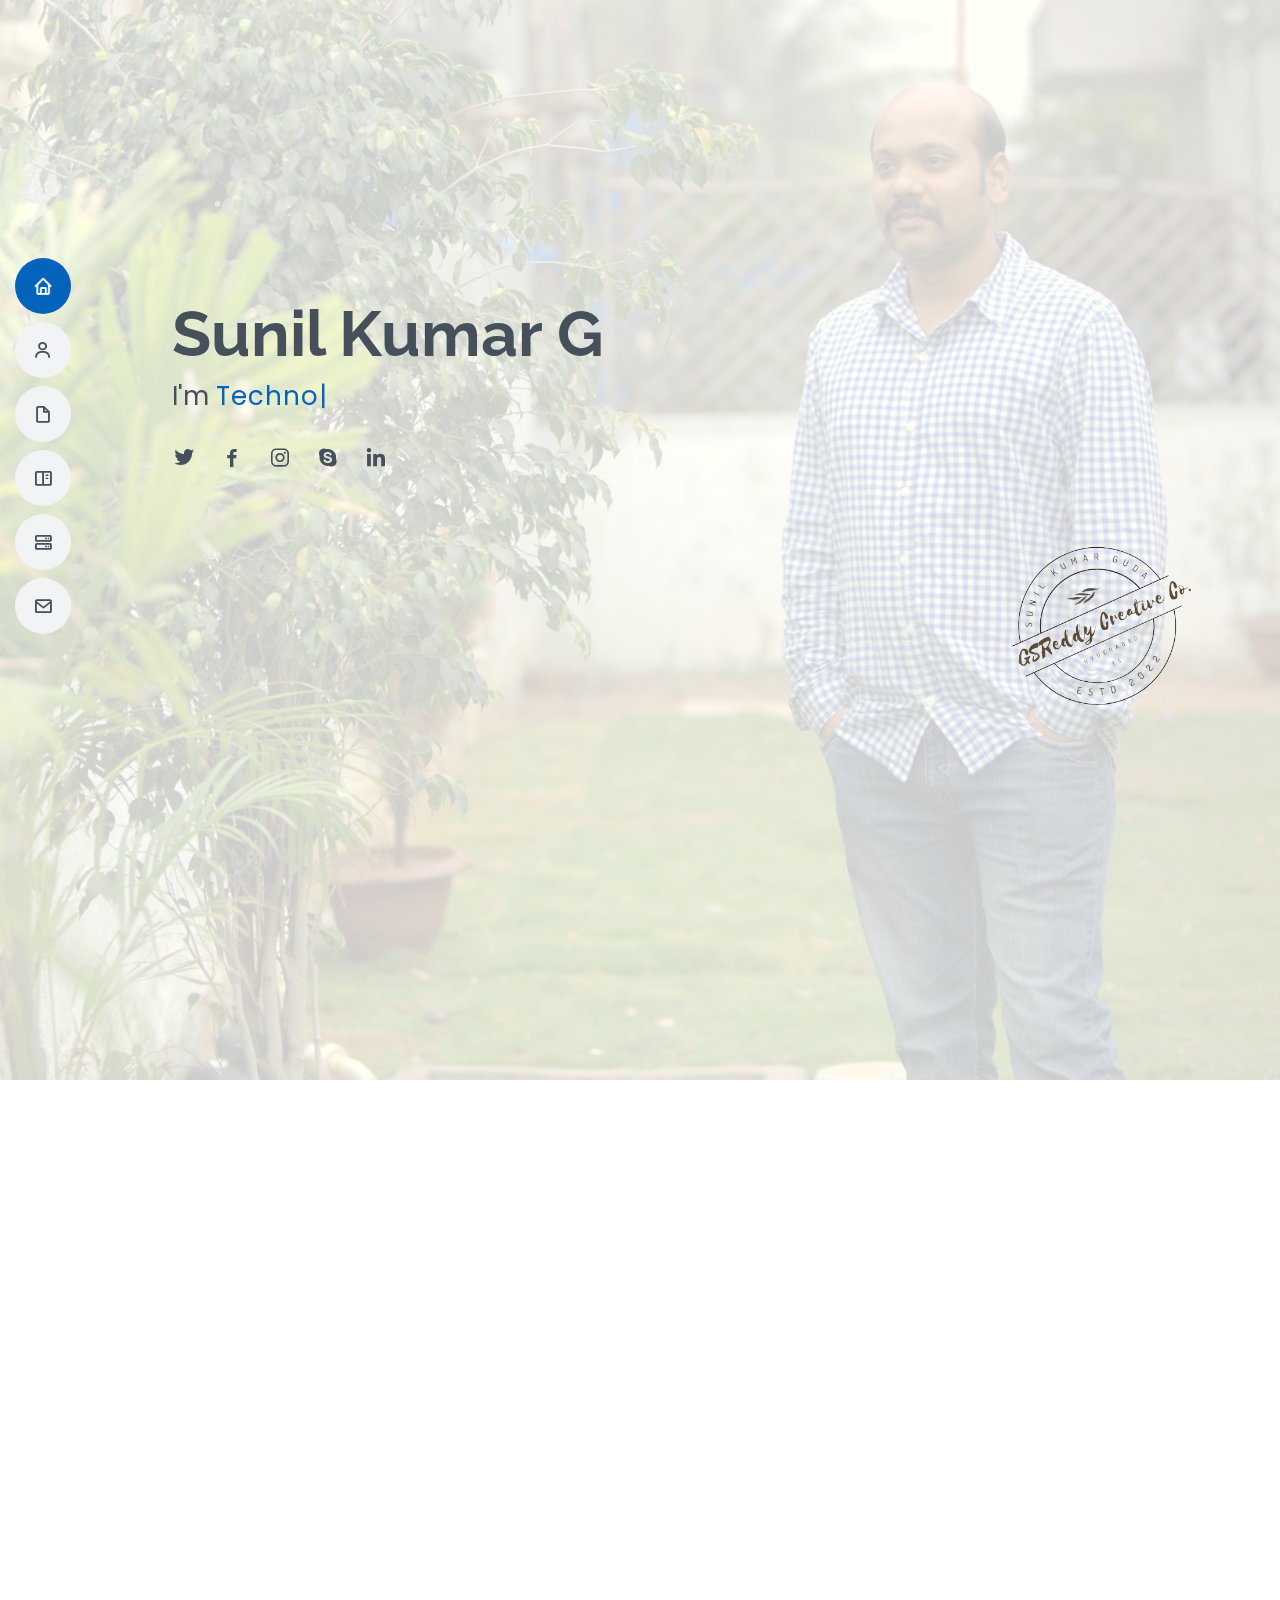
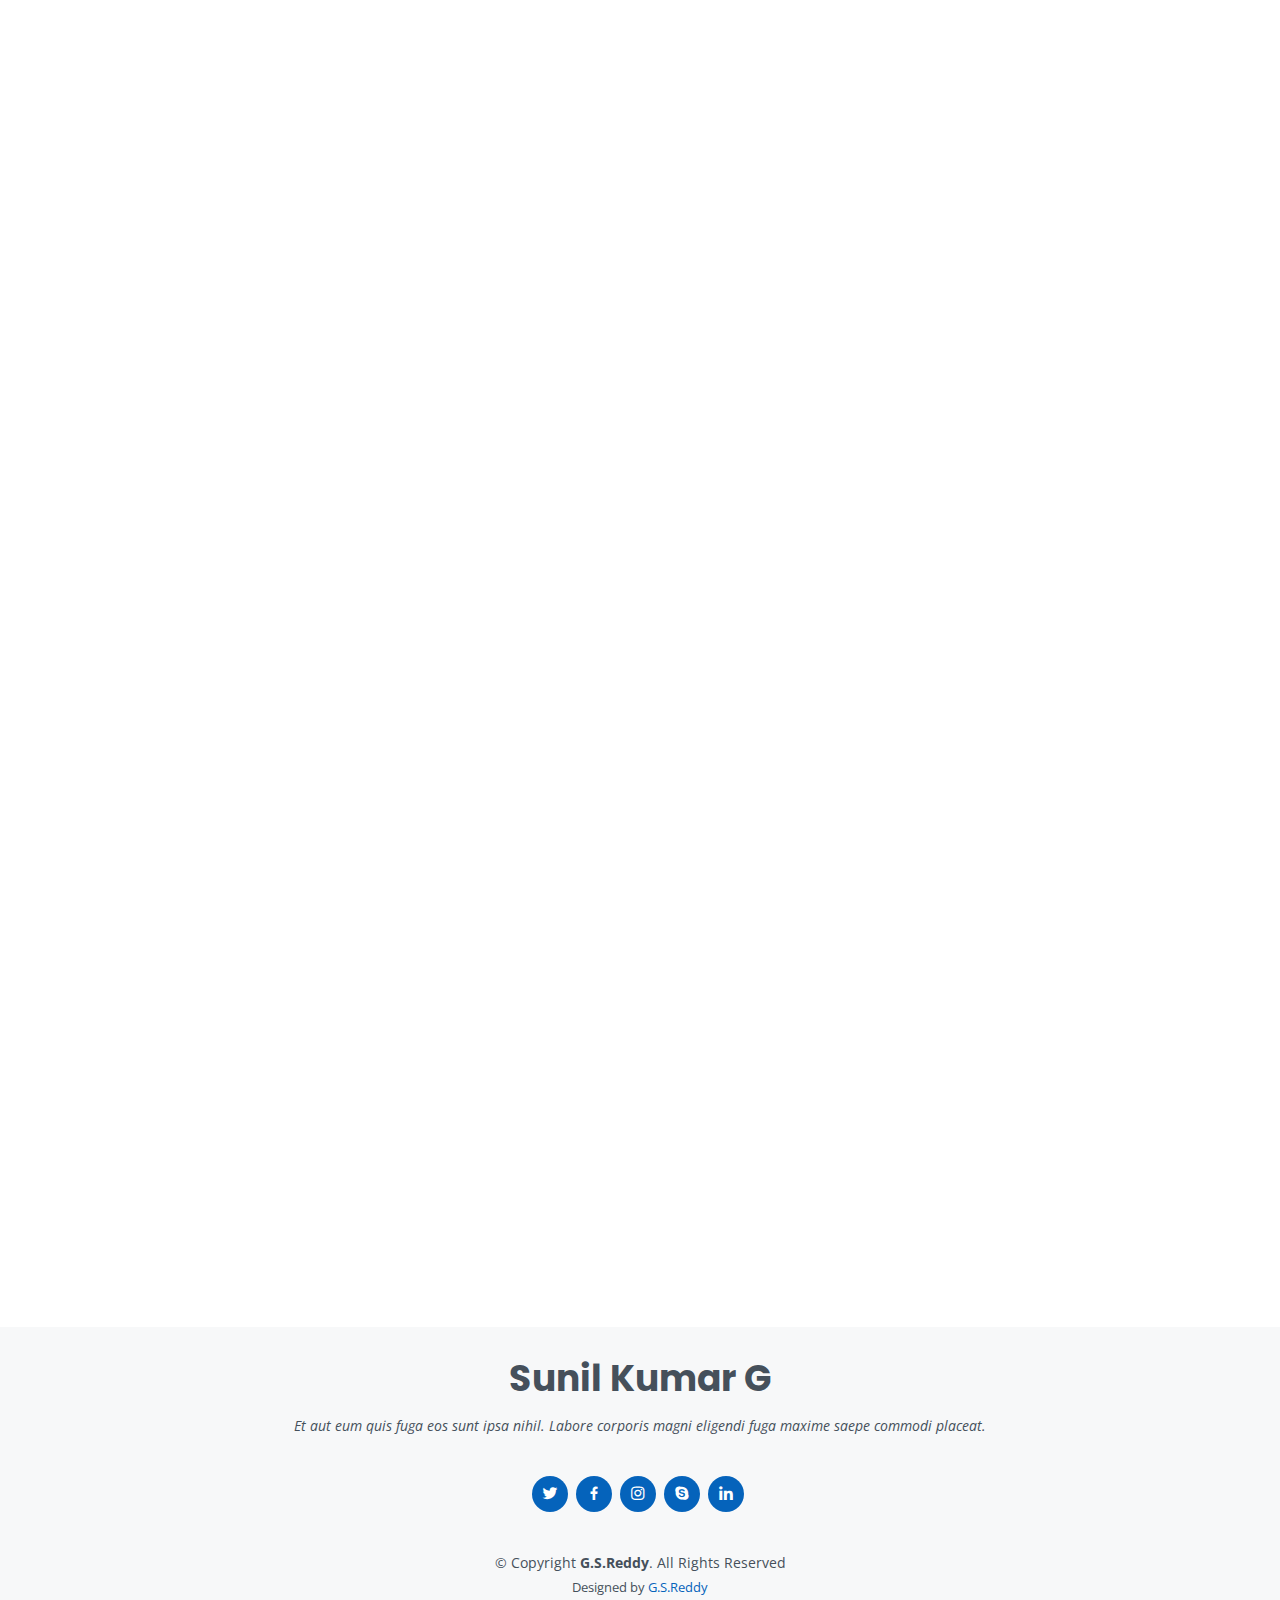
==== profile/index.html @ 6a5dab9e "Modified" ====
<!DOCTYPE html>
<html lang="en">

<head>
  <meta charset="utf-8">
  <meta content="width=device-width, initial-scale=1.0" name="viewport">

  <title>Sunil Kumar G - Index</title>
  <meta content="" name="description">
  <meta content="" name="keywords">

  <!-- Favicons -->
  <link href="assets/img/favicon.png" rel="icon">
  <link href="assets/img/apple-touch-icon.png" rel="apple-touch-icon">

  <!-- Google Fonts -->
  <link href="https://fonts.googleapis.com/css?family=Open+Sans:300,300i,400,400i,600,600i,700,700i|Raleway:300,300i,400,400i,500,500i,600,600i,700,700i|Poppins:300,300i,400,400i,500,500i,600,600i,700,700i" rel="stylesheet">

  <!-- Vendor CSS Files -->
  <link href="assets/vendor/aos/aos.css" rel="stylesheet">
  <link href="assets/vendor/bootstrap/css/bootstrap.min.css" rel="stylesheet">
  <link href="assets/vendor/bootstrap-icons/bootstrap-icons.css" rel="stylesheet">
  <link href="assets/vendor/boxicons/css/boxicons.min.css" rel="stylesheet">
  <link href="assets/vendor/glightbox/css/glightbox.min.css" rel="stylesheet">
  <link href="assets/vendor/swiper/swiper-bundle.min.css" rel="stylesheet">

  <!-- Template Main CSS File -->
  <link href="assets/css/style.css" rel="stylesheet">

</head>

<body>

  <!-- ======= Mobile nav toggle button ======= -->
  <!-- <button type="button" class="mobile-nav-toggle d-xl-none"><i class="bi bi-list mobile-nav-toggle"></i></button> -->
  <i class="bi bi-list mobile-nav-toggle d-lg-none"></i>
  <!-- ======= Header ======= -->
  <header id="header" class="d-flex flex-column justify-content-center">
    <nav id="navbar" class="navbar nav-menu">
      <ul>
        <li><a href="#hero" class="nav-link scrollto active"><i class="bx bx-home"></i> <span>Home</span></a></li>
        <li><a href="#about" class="nav-link scrollto"><i class="bx bx-user"></i> <span>About</span></a></li>
        <li><a href="#resume" class="nav-link scrollto"><i class="bx bx-file-blank"></i> <span>Resume</span></a></li>
        <li><a href="#portfolio" class="nav-link scrollto"><i class="bx bx-book-content"></i> <span>Portfolio</span></a></li>
        <li><a href="#services" class="nav-link scrollto"><i class="bx bx-server"></i> <span>Services</span></a></li>
        <li><a href="#contact" class="nav-link scrollto"><i class="bx bx-envelope"></i> <span>Contact</span></a></li>
      </ul>
    </nav><!-- .nav-menu -->
  </header><!-- End Header -->

  <!-- ======= Hero Section ======= -->
  <section id="hero" class="d-flex flex-column justify-content-center">
      <!--div class="row"-->    
    <div class="container" data-aos="zoom-in" data-aos-delay="80">
      <h1>Sunil Kumar G</h1>
      <p>I'm <span class="typed" data-typed-items="Technology Lead, Designer, Developer, Freelancer "></span></p>
      <div class="social-links">
        <a href="#" class="twitter"><i class="bx bxl-twitter"></i></a>
        <a href="#" class="facebook"><i class="bx bxl-facebook"></i></a>
        <a href="#" class="instagram"><i class="bx bxl-instagram"></i></a>
        <a href="#" class="google-plus"><i class="bx bxl-skype"></i></a>
        <a href="#" class="linkedin"><i class="bx bxl-linkedin"></i></a>        
      </div>
        <p style="margin: 0; text-align: justify;"><img src="assets/img/stampbg.png" style="height:300px; padding-left: 780px;padding-top:10px " class="img-fluid"></p>
    </div>
    
  </section><!-- End Hero -->

  <main id="main">

    <!-- ======= About Section ======= -->
    <section id="about" class="about" >
      <div class="container" data-aos="fade-up">

        <div class="section-title">
          <h2>About</h2>
          <p style="margin: 0; text-align: justify;">Hello, I'm Sunil Kumar Guda, A technology enthusiast with over a decade and a half of experience in various roles in the field of Information Technology which includes software development, product implementation, data engineering, project management, client and team management, team building, and all of this while maintaining "Human Ethics". Passionate about implementing new technologies and often trying to visualize a gap in possibilities, a gap between what exists and what might have existed. And provide innovation and creative solutions to close that gap and resolving day-to-day societal, business, or technological problems by using technology wherever possible.</p>
        </div>

        <div class="row">
          <div class="col-lg-4">
            <img src="assets/img/profile-img.png" class="img-fluid" alt="">
          </div>
          <div class="col-lg-8 pt-4 pt-lg-0 content">
            <h3>Technology Manager, Technical Lead, Database Lead, ETL Lead, BI Manager, UI/UX Designer &amp; Web Developer.</h3>
            <p class="fst-italic">
              Let's combine your problems with technical solutions and do them in a way that makes sense.
            </p>
            <div class="row">
              <div class="col-lg-6">
                <ul>
                  <!--li><i class="bi bi-chevron-right"></i> <strong>:</strong> <span></span></li-->
                  <li><i class="bi bi-chevron-right"></i> <strong>Website:</strong> <span>www.gsxxxxx.com</span></li>
                  <li><i class="bi bi-chevron-right"></i> <strong>Phone:</strong> <span>+91-9XX XXX XXX2</span></li>
                  <li><i class="bi bi-chevron-right"></i> <strong>City:</strong> <span>Hyderabad, Telangana, India</span></li>
                </ul>
              </div>
              <div class="col-lg-6">
                <ul>
                  <!--li><i class="bi bi-chevron-right"></i> <strong>:</strong> <span></span></li-->
                  <li><i class="bi bi-chevron-right"></i> <strong>Degree:</strong> <span>Graduate</span></li>
                  <li><i class="bi bi-chevron-right"></i> <strong>E-Mail:</strong><span>sunilXXXXX@gmail.com</span></li>
                  <li><i class="bi bi-chevron-right"></i> <strong>Freelance:</strong><span>Available</span></li>
                </ul>
              </div>
            </div>
            <p>&nbsp;</p>
          </div>
        </div>

      </div>
    </section><!-- End About Section -->

    <!-- ======= Facts Section ======= -->
    <section id="facts" class="facts">
      <div class="container" data-aos="fade-up">

        <div class="section-title">
          <h2>Facts</h2>
          <p>Magnam dolores commodi suscipit. Necessitatibus eius consequatur ex aliquid fuga eum quidem. Sit sint consectetur velit. Quisquam quos quisquam cupiditate. Et nemo qui impedit suscipit alias ea. Quia fugiat sit in iste officiis commodi quidem hic quas.</p>
        </div>

        <div class="row">

          <div class="col-lg-3 col-md-6">
            <div class="count-box">
              <i class="bi bi-emoji-smile"></i>
              <span data-purecounter-start="0" data-purecounter-end="10" data-purecounter-duration="1" class="purecounter"></span>
              <p>Happy Clients</p>
            </div>
          </div>

          <div class="col-lg-3 col-md-6 mt-5 mt-md-0">
            <div class="count-box">
              <i class="bi bi-journal-richtext"></i>
              <span data-purecounter-start="0" data-purecounter-end="8" data-purecounter-duration="1" class="purecounter"></span>
              <p>Projects</p>
            </div>
          </div>

          <div class="col-lg-3 col-md-6 mt-5 mt-lg-0">
            <div class="count-box">
              <i class="bi bi-headset"></i>
              <span data-purecounter-start="0" data-purecounter-end="35000" data-purecounter-duration="1" class="purecounter"></span>
              <p>Hours Of Support</p>
            </div>
          </div>

          <div class="col-lg-3 col-md-6 mt-5 mt-lg-0">
            <div class="count-box">
              <i class="bi bi-award"></i>
              <span data-purecounter-start="0" data-purecounter-end="5" data-purecounter-duration="1" class="purecounter"></span>
              <p>Awards</p>
            </div>
          </div>

        </div>

      </div>
    </section><!-- End Facts Section -->

    <!-- ======= Skills Section ======= -->
    <section id="skills" class="skills section-bg">
      <div class="container" data-aos="fade-up">

        <div class="section-title">
          <h2>Skills</h2>
          <p>Magnam dolores commodi suscipit. Necessitatibus eius consequatur ex aliquid fuga eum quidem. Sit sint consectetur velit. Quisquam quos quisquam cupiditate. Et nemo qui impedit suscipit alias ea. Quia fugiat sit in iste officiis commodi quidem hic quas.</p>
        </div>

        <div class="row skills-content">

          <div class="col-lg-6">

            <div class="progress">
              <span class="skill">SQL <i class="val">90%</i></span>
              <div class="progress-bar-wrap">
                <div class="progress-bar" role="progressbar" aria-valuenow="90" aria-valuemin="0" aria-valuemax="100"></div>
              </div>
            </div>

            <div class="progress">
              <span class="skill">PL/SQL <i class="val">90%</i></span>
              <div class="progress-bar-wrap">
                <div class="progress-bar" role="progressbar" aria-valuenow="90" aria-valuemin="0" aria-valuemax="100"></div>
              </div>
            </div>

            <div class="progress">
              <span class="skill">Django <i class="val">60%</i></span>
              <div class="progress-bar-wrap">
                <div class="progress-bar" role="progressbar" aria-valuenow="60" aria-valuemin="0" aria-valuemax="100"></div>
              </div>
            </div>

            <div class="progress">
              <span class="skill">BootStrap <i class="val">75%</i></span>
              <div class="progress-bar-wrap">
                <div class="progress-bar" role="progressbar" aria-valuenow="75" aria-valuemin="0" aria-valuemax="100"></div>
              </div>
            </div>

          </div>

          <div class="col-lg-6">

            <div class="progress">
              <span class="skill">Python<i class="val">80%</i></span>
              <div class="progress-bar-wrap">
                <div class="progress-bar" role="progressbar" aria-valuenow="60" aria-valuemin="0" aria-valuemax="100"></div>
              </div>
            </div>

            <div class="progress">
              <span class="skill">Talend, DataStage, Informatica <i class="val">70%</i></span>
              <div class="progress-bar-wrap">
                <div class="progress-bar" role="progressbar" aria-valuenow="70" aria-valuemin="0" aria-valuemax="100"></div>
              </div>
            </div>

            <div class="progress">
              <span class="skill">OBIEE, Tableau, PowerBI <i class="val">60%</i></span>
              <div class="progress-bar-wrap">
                <div class="progress-bar" role="progressbar" aria-valuenow="60" aria-valuemin="0" aria-valuemax="100"></div>
              </div>
            </div>

          </div>

        </div>

      </div>
    </section><!-- End Skills Section -->

    <!-- ======= Resume Section ======= -->
    <section id="resume" class="resume">
      <div class="container" data-aos="fade-up">

        <div class="section-title">
          <h2>Resume</h2>
          <p>Magnam dolores commodi suscipit. Necessitatibus eius consequatur ex aliquid fuga eum quidem. Sit sint consectetur velit. Quisquam quos quisquam cupiditate. Et nemo qui impedit suscipit alias ea. Quia fugiat sit in iste officiis commodi quidem hic quas.</p>
        </div>

        <div class="row">
          <div class="col-lg-6">
            <h3 class="resume-title">Sumary</h3>
            <div class="resume-item pb-0">
              <h4>Sunil Kumar G</h4>
              <p><em>Innovative and result-driven individual with 16+ years of experience in designing, developing, implemention of client-centered technology solutions from initial concept to final, polished deliverable.</em></p>
              <ul>
                <li>Hyderaba,Telangana, India</li>
                <li>+91 9XX 8XX-XXX2</li>
                <li>sunilxxxxx@gmail.com</li>
              </ul>
            </div>

            <h3 class="resume-title">Education</h3>
            <div class="resume-item">
              <h4>Graduate</h4>
              <!--h5>2015 - 2016</h5>
              <p><em>Osmania University, Hyderabad</em></p>
              <p>Qui deserunt veniam. Et sed aliquam labore tempore sed quisquam iusto autem sit. Ea vero voluptatum qui ut dignissimos deleniti nerada porti sand markend</p-->
            </div>
            <div class="resume-item">
              <h4>Post Graduate - Computers</h4>
              <!--h5>2001 - 2004</h5>
              <p><em>Rochester Institute of Technology, Rochester, NY</em></p>
              <p>Quia nobis sequi est occaecati aut. Repudiandae et iusto quae reiciendis et quis Eius vel ratione eius unde vitae rerum voluptates asperiores voluptatem Earum molestiae consequatur neque etlon sader mart dila</p-->
            </div>
            <div class="resume-item">
              <h4>Diploma - Computers</h4>
              <!--h5>2001 - 2004</h5>
              <p><em>Rochester Institute of Technology, Rochester, NY</em></p>
              <p>Quia nobis sequi est occaecati aut. Repudiandae et iusto quae reiciendis et quis Eius vel ratione eius unde vitae rerum voluptates asperiores voluptatem Earum molestiae consequatur neque etlon sader mart dila</p-->
            </div>

          </div>
          <div class="col-lg-6">
            <h3 class="resume-title">Professional Experience</h3>
            <div class="resume-item">
              <h4>Director - Information Technology</h4>
              <h5>2022 - Present</h5>
              <p><em>Confidential, Hyderabad, Telangana, India</em></p>
              <ul>
                <li>Lead in the design, development, and implementation of the graphic, layout, and production communication materials</li>
                <li>Delegate tasks to the 7 members of the design team and provide counsel on all aspects of the project. </li>
                <li>Supervise the assessment of all graphic materials in order to ensure quality and accuracy of the design</li>
                <li>Oversee the efficient use of production project budgets ranging from $2,000 - $25,000</li>
              </ul>
            </div>
            <div class="resume-item">
              <h4>Technology Lead - Data Engineering</h4>
              <h5>2020 - Present</h5>
              <p><em>Experion, New York, NY </em></p>
              <ul>
                <li>Lead in the design, development, and implementation of the graphic, layout, and production communication materials</li>
                <li>Delegate tasks to the 7 members of the design team and provide counsel on all aspects of the project. </li>
                <li>Supervise the assessment of all graphic materials in order to ensure quality and accuracy of the design</li>
                <li>Oversee the efficient use of production project budgets ranging from $2,000 - $25,000</li>
              </ul>
            </div>
            <div class="resume-item">
              <h4>Graphic design specialist</h4>
              <h5>2017 - 2018</h5>
              <p><em>Stepping Stone Advertising, New York, NY</em></p>
              <ul>
                <li>Developed numerous marketing programs (logos, brochures,infographics, presentations, and advertisements).</li>
                <li>Managed up to 5 projects or tasks at a given time while under pressure</li>
                <li>Recommended and consulted with clients on the most appropriate graphic design</li>
                <li>Created 4+ design presentations and proposals a month for clients and account managers</li>
              </ul>
            </div>
          </div>
        </div>

      </div>
    </section><!-- End Resume Section -->

    <!-- ======= Portfolio Section ======= -->
    <section id="portfolio" class="portfolio section-bg">
      <div class="container" data-aos="fade-up">

        <div class="section-title">
          <h2>Portfolio</h2>
          <p>Magnam dolores commodi suscipit. Necessitatibus eius consequatur ex aliquid fuga eum quidem. Sit sint consectetur velit. Quisquam quos quisquam cupiditate. Et nemo qui impedit suscipit alias ea. Quia fugiat sit in iste officiis commodi quidem hic quas.</p>
        </div>

        <div class="row">
          <div class="col-lg-12 d-flex justify-content-center" data-aos="fade-up" data-aos-delay="100">
            <ul id="portfolio-flters">
              <li data-filter="*" class="filter-active">All</li>
              <li data-filter=".filter-app">App</li>
              <li data-filter=".filter-card">Card</li>
              <li data-filter=".filter-web">Web</li>
            </ul>
          </div>
        </div>

        <div class="row portfolio-container" data-aos="fade-up" data-aos-delay="200">

          <div class="col-lg-4 col-md-6 portfolio-item filter-app">
            <div class="portfolio-wrap">
              <img src="assets/img/portfolio/portfolio-1.jpg" class="img-fluid" alt="">
              <div class="portfolio-info">
                <h4>App 1</h4>
                <p>App</p>
                <div class="portfolio-links">
                  <a href="assets/img/portfolio/portfolio-1.jpg" data-gallery="portfolioGallery" class="portfolio-lightbox" title="App 1"><i class="bx bx-plus"></i></a>
                  <a href="portfolio-details.html" class="portfolio-details-lightbox" data-glightbox="type: external" title="Portfolio Details"><i class="bx bx-link"></i></a>
                </div>
              </div>
            </div>
          </div>

          <div class="col-lg-4 col-md-6 portfolio-item filter-web">
            <div class="portfolio-wrap">
              <img src="assets/img/portfolio/portfolio-2.jpg" class="img-fluid" alt="">
              <div class="portfolio-info">
                <h4>Web 3</h4>
                <p>Web</p>
                <div class="portfolio-links">
                  <a href="assets/img/portfolio/portfolio-2.jpg" data-gallery="portfolioGallery" class="portfolio-lightbox" title="Web 3"><i class="bx bx-plus"></i></a>
                  <a href="portfolio-details.html" class="portfolio-details-lightbox" data-glightbox="type: external" title="Portfolio Details"><i class="bx bx-link"></i></a>
                </div>
              </div>
            </div>
          </div>

          <div class="col-lg-4 col-md-6 portfolio-item filter-app">
            <div class="portfolio-wrap">
              <img src="assets/img/portfolio/portfolio-3.jpg" class="img-fluid" alt="">
              <div class="portfolio-info">
                <h4>App 2</h4>
                <p>App</p>
                <div class="portfolio-links">
                  <a href="assets/img/portfolio/portfolio-3.jpg" data-gallery="portfolioGallery" class="portfolio-lightbox" title="App 2"><i class="bx bx-plus"></i></a>
                  <a href="portfolio-details.html" class="portfolio-details-lightbox" data-glightbox="type: external" title="Portfolio Details"><i class="bx bx-link"></i></a>
                </div>
              </div>
            </div>
          </div>

          <div class="col-lg-4 col-md-6 portfolio-item filter-card">
            <div class="portfolio-wrap">
              <img src="assets/img/portfolio/portfolio-4.jpg" class="img-fluid" alt="">
              <div class="portfolio-info">
                <h4>Card 2</h4>
                <p>Card</p>
                <div class="portfolio-links">
                  <a href="assets/img/portfolio/portfolio-4.jpg" data-gallery="portfolioGallery" class="portfolio-lightbox" title="Card 2"><i class="bx bx-plus"></i></a>
                  <a href="portfolio-details.html" class="portfolio-details-lightbox" data-glightbox="type: external" title="Portfolio Details"><i class="bx bx-link"></i></a>
                </div>
              </div>
            </div>
          </div>

          <div class="col-lg-4 col-md-6 portfolio-item filter-web">
            <div class="portfolio-wrap">
              <img src="assets/img/portfolio/portfolio-5.jpg" class="img-fluid" alt="">
              <div class="portfolio-info">
                <h4>Web 2</h4>
                <p>Web</p>
                <div class="portfolio-links">
                  <a href="assets/img/portfolio/portfolio-5.jpg" data-gallery="portfolioGallery" class="portfolio-lightbox" title="Web 2"><i class="bx bx-plus"></i></a>
                  <a href="portfolio-details.html" class="portfolio-details-lightbox" data-glightbox="type: external" title="Portfolio Details"><i class="bx bx-link"></i></a>
                </div>
              </div>
            </div>
          </div>

          <div class="col-lg-4 col-md-6 portfolio-item filter-app">
            <div class="portfolio-wrap">
              <img src="assets/img/portfolio/portfolio-6.jpg" class="img-fluid" alt="">
              <div class="portfolio-info">
                <h4>App 3</h4>
                <p>App</p>
                <div class="portfolio-links">
                  <a href="assets/img/portfolio/portfolio-6.jpg" data-gallery="portfolioGallery" class="portfolio-lightbox" title="App 3"><i class="bx bx-plus"></i></a>
                  <a href="portfolio-details.html" class="portfolio-details-lightbox" data-glightbox="type: external" title="Portfolio Details"><i class="bx bx-link"></i></a>
                </div>
              </div>
            </div>
          </div>

          <div class="col-lg-4 col-md-6 portfolio-item filter-card">
            <div class="portfolio-wrap">
              <img src="assets/img/portfolio/portfolio-7.jpg" class="img-fluid" alt="">
              <div class="portfolio-info">
                <h4>Card 1</h4>
                <p>Card</p>
                <div class="portfolio-links">
                  <a href="assets/img/portfolio/portfolio-7.jpg" data-gallery="portfolioGallery" class="portfolio-lightbox" title="Card 1"><i class="bx bx-plus"></i></a>
                  <a href="portfolio-details.html" class="portfolio-details-lightbox" data-glightbox="type: external" title="Portfolio Details"><i class="bx bx-link"></i></a>
                </div>
              </div>
            </div>
          </div>

          <div class="col-lg-4 col-md-6 portfolio-item filter-card">
            <div class="portfolio-wrap">
              <img src="assets/img/portfolio/portfolio-8.jpg" class="img-fluid" alt="">
              <div class="portfolio-info">
                <h4>Card 3</h4>
                <p>Card</p>
                <div class="portfolio-links">
                  <a href="assets/img/portfolio/portfolio-8.jpg" data-gallery="portfolioGallery" class="portfolio-lightbox" title="Card 3"><i class="bx bx-plus"></i></a>
                  <a href="portfolio-details.html" class="portfolio-details-lightbox" data-glightbox="type: external" title="Portfolio Details"><i class="bx bx-link"></i></a>
                </div>
              </div>
            </div>
          </div>

          <div class="col-lg-4 col-md-6 portfolio-item filter-web">
            <div class="portfolio-wrap">
              <img src="assets/img/portfolio/portfolio-9.jpg" class="img-fluid" alt="">
              <div class="portfolio-info">
                <h4>Web 3</h4>
                <p>Web</p>
                <div class="portfolio-links">
                  <a href="assets/img/portfolio/portfolio-9.jpg" data-gallery="portfolioGallery" class="portfolio-lightbox" title="Web 3"><i class="bx bx-plus"></i></a>
                  <a href="portfolio-details.html" class="portfolio-details-lightbox" data-glightbox="type: external" title="Portfolio Details"><i class="bx bx-link"></i></a>
                </div>
              </div>
            </div>
          </div>

        </div>

      </div>
    </section><!-- End Portfolio Section -->

    <!-- ======= Services Section ======= -->
    <section id="services" class="services">
      <div class="container" data-aos="fade-up">

        <div class="section-title">
          <h2>Services</h2>
          <p>Magnam dolores commodi suscipit. Necessitatibus eius consequatur ex aliquid fuga eum quidem. Sit sint consectetur velit. Quisquam quos quisquam cupiditate. Et nemo qui impedit suscipit alias ea. Quia fugiat sit in iste officiis commodi quidem hic quas.</p>
        </div>

        <div class="row">

          <div class="col-lg-4 col-md-6 d-flex align-items-stretch" data-aos="zoom-in" data-aos-delay="100">
            <div class="icon-box iconbox-blue">
              <div class="icon">
                <svg width="100" height="100" viewBox="0 0 600 600" xmlns="http://www.w3.org/2000/svg">
                  <path stroke="none" stroke-width="0" fill="#f5f5f5" d="M300,521.0016835830174C376.1290562159157,517.8887921683347,466.0731472004068,529.7835943286574,510.70327084640275,468.03025145048787C554.3714126377745,407.6079735673963,508.03601936045806,328.9844924480964,491.2728898941984,256.3432110539036C474.5976632858925,184.082847569629,479.9380746630129,96.60480741107993,416.23090153303,58.64404602377083C348.86323505073057,18.502131276798302,261.93793281208167,40.57373210992963,193.5410806939664,78.93577620505333C130.42746243093433,114.334589627462,98.30271207620316,179.96522072025542,76.75703585869454,249.04625023123273C51.97151888228291,328.5150500222984,13.704378332031375,421.85034740162234,66.52175969318436,486.19268352777647C119.04800174914682,550.1803526380478,217.28368757567262,524.383925680826,300,521.0016835830174"></path>
                </svg>
                <i class="bx bxl-dribbble"></i>
              </div>
              <h4><a href="">Lorem Ipsum</a></h4>
              <p>Voluptatum deleniti atque corrupti quos dolores et quas molestias excepturi</p>
            </div>
          </div>

          <div class="col-lg-4 col-md-6 d-flex align-items-stretch mt-4 mt-md-0" data-aos="zoom-in" data-aos-delay="200">
            <div class="icon-box iconbox-orange ">
              <div class="icon">
                <svg width="100" height="100" viewBox="0 0 600 600" xmlns="http://www.w3.org/2000/svg">
                  <path stroke="none" stroke-width="0" fill="#f5f5f5" d="M300,582.0697525312426C382.5290701553225,586.8405444964366,449.9789794690241,525.3245884688669,502.5850820975895,461.55621195738473C556.606425686781,396.0723002908107,615.8543463187945,314.28637112970534,586.6730223649479,234.56875336149918C558.9533121215079,158.8439757836574,454.9685369536778,164.00468322053177,381.49747125262974,130.76875717737553C312.15926192815925,99.40240125094834,248.97055460311594,18.661163978235184,179.8680185752513,50.54337015887873C110.5421016452524,82.52863877960104,119.82277516462835,180.83849132639028,109.12597500060166,256.43424936330496C100.08760227029461,320.3096726198365,92.17705696193138,384.0621239912766,124.79988738764834,439.7174275375508C164.83382741302287,508.01625554203684,220.96474134820875,577.5009287672846,300,582.0697525312426"></path>
                </svg>
                <i class="bx bx-file"></i>
              </div>
              <h4><a href="">Sed Perspiciatis</a></h4>
              <p>Duis aute irure dolor in reprehenderit in voluptate velit esse cillum dolore</p>
            </div>
          </div>

          <div class="col-lg-4 col-md-6 d-flex align-items-stretch mt-4 mt-lg-0" data-aos="zoom-in" data-aos-delay="300">
            <div class="icon-box iconbox-pink">
              <div class="icon">
                <svg width="100" height="100" viewBox="0 0 600 600" xmlns="http://www.w3.org/2000/svg">
                  <path stroke="none" stroke-width="0" fill="#f5f5f5" d="M300,541.5067337569781C382.14930387511276,545.0595476570109,479.8736841581634,548.3450877840088,526.4010558755058,480.5488172755941C571.5218469581645,414.80211281144784,517.5187510058486,332.0715597781072,496.52539010469104,255.14436215662573C477.37192572678356,184.95920475031193,473.57363656557914,105.61284051026155,413.0603344069578,65.22779650032875C343.27470386102294,18.654635553484475,251.2091493199835,5.337323636656869,175.0934190732945,40.62881213300186C97.87086631185822,76.43348514350839,51.98124368387456,156.15599469081315,36.44837278890362,239.84606092416172C21.716077023791087,319.22268207091537,43.775223500013084,401.1760424656574,96.891909868211,461.97329694683043C147.22146801428983,519.5804099606455,223.5754009179313,538.201503339737,300,541.5067337569781"></path>
                </svg>
                <i class="bx bx-tachometer"></i>
              </div>
              <h4><a href="">Magni Dolores</a></h4>
              <p>Excepteur sint occaecat cupidatat non proident, sunt in culpa qui officia</p>
            </div>
          </div>

          <div class="col-lg-4 col-md-6 d-flex align-items-stretch mt-4" data-aos="zoom-in" data-aos-delay="100">
            <div class="icon-box iconbox-yellow">
              <div class="icon">
                <svg width="100" height="100" viewBox="0 0 600 600" xmlns="http://www.w3.org/2000/svg">
                  <path stroke="none" stroke-width="0" fill="#f5f5f5" d="M300,503.46388370962813C374.79870501325706,506.71871716319447,464.8034551963731,527.1746412648533,510.4981551193396,467.86667711651364C555.9287308511215,408.9015244558933,512.6030010748507,327.5744911775523,490.211057578863,256.5855673507754C471.097692560561,195.9906835881958,447.69079081568157,138.11976852964426,395.19560036434837,102.3242989838813C329.3053358748298,57.3949838291264,248.02791733380457,8.279543830951368,175.87071277845988,42.242879143198664C103.41431057327972,76.34704239035025,93.79494320519305,170.9812938413882,81.28167332365135,250.07896920659033C70.17666984294237,320.27484674793965,64.84698225790005,396.69656628748305,111.28512138212992,450.4950937839243C156.20124167950087,502.5303643271138,231.32542653798444,500.4755392045468,300,503.46388370962813"></path>
                </svg>
                <i class="bx bx-layer"></i>
              </div>
              <h4><a href="">Nemo Enim</a></h4>
              <p>At vero eos et accusamus et iusto odio dignissimos ducimus qui blanditiis</p>
            </div>
          </div>

          <div class="col-lg-4 col-md-6 d-flex align-items-stretch mt-4" data-aos="zoom-in" data-aos-delay="200">
            <div class="icon-box iconbox-red">
              <div class="icon">
                <svg width="100" height="100" viewBox="0 0 600 600" xmlns="http://www.w3.org/2000/svg">
                  <path stroke="none" stroke-width="0" fill="#f5f5f5" d="M300,532.3542879108572C369.38199826031484,532.3153073249985,429.10787420159085,491.63046689027357,474.5244479745417,439.17860296908856C522.8885846962883,383.3225815378663,569.1668002868075,314.3205725914397,550.7432151929288,242.7694973846089C532.6665558377875,172.5657663291529,456.2379748765914,142.6223662098291,390.3689995646985,112.34683881706744C326.66090330228417,83.06452184765237,258.84405631176094,53.51806209861945,193.32584062364296,78.48882559362697C121.61183558270385,105.82097193414197,62.805066853699245,167.19869350419734,48.57481801355237,242.6138429142374C34.843463184063346,315.3850353017275,76.69343916112496,383.4422959591041,125.22947124332185,439.3748458443577C170.7312796277747,491.8107796887764,230.57421082200815,532.3932930995766,300,532.3542879108572"></path>
                </svg>
                <i class="bx bx-slideshow"></i>
              </div>
              <h4><a href="">Dele Cardo</a></h4>
              <p>Quis consequatur saepe eligendi voluptatem consequatur dolor consequuntur</p>
            </div>
          </div>

          <div class="col-lg-4 col-md-6 d-flex align-items-stretch mt-4" data-aos="zoom-in" data-aos-delay="300">
            <div class="icon-box iconbox-teal">
              <div class="icon">
                <svg width="100" height="100" viewBox="0 0 600 600" xmlns="http://www.w3.org/2000/svg">
                  <path stroke="none" stroke-width="0" fill="#f5f5f5" d="M300,566.797414625762C385.7384707136149,576.1784315230908,478.7894351017131,552.8928747891023,531.9192734346935,484.94944893311C584.6109503024035,417.5663521118492,582.489472248146,322.67544863468447,553.9536738515405,242.03673114598146C529.1557734026468,171.96086150256528,465.24506316201064,127.66468636344209,395.9583748389544,100.7403814666027C334.2173773831606,76.7482773500951,269.4350130405921,84.62216499799875,207.1952322260088,107.2889140133804C132.92018162631612,134.33871894543012,41.79353780512637,160.00259165414826,22.644507872594943,236.69541883565114C3.319112789854554,314.0945973066697,72.72355303640163,379.243833228382,124.04198916343866,440.3218312028393C172.9286146004772,498.5055451809895,224.45579914871206,558.5317968840102,300,566.797414625762"></path>
                </svg>
                <i class="bx bx-arch"></i>
              </div>
              <h4><a href="">Divera Don</a></h4>
              <p>Modi nostrum vel laborum. Porro fugit error sit minus sapiente sit aspernatur</p>
            </div>
          </div>

        </div>

      </div>
    </section><!-- End Services Section -->

    <!-- ======= Testimonials Section ======= -->
    <section id="testimonials" class="testimonials section-bg">
      <div class="container" data-aos="fade-up">

        <div class="section-title">
          <h2>Testimonials</h2>
        </div>

        <div class="testimonials-slider swiper" data-aos="fade-up" data-aos-delay="100">
          <div class="swiper-wrapper">

            <div class="swiper-slide">
              <div class="testimonial-item">
                <img src="assets/img/testimonials/testimonials-1.jpg" class="testimonial-img" alt="">
                <h3>Saul Goodman</h3>
                <h4>Ceo &amp; Founder</h4>
                <p>
                  <i class="bx bxs-quote-alt-left quote-icon-left"></i>
                  Proin iaculis purus consequat sem cure digni ssim donec porttitora entum suscipit rhoncus. Accusantium quam, ultricies eget id, aliquam eget nibh et. Maecen aliquam, risus at semper.
                  <i class="bx bxs-quote-alt-right quote-icon-right"></i>
                </p>
              </div>
            </div><!-- End testimonial item -->

            <div class="swiper-slide">
              <div class="testimonial-item">
                <img src="assets/img/testimonials/testimonials-2.jpg" class="testimonial-img" alt="">
                <h3>Sara Wilsson</h3>
                <h4>Designer</h4>
                <p>
                  <i class="bx bxs-quote-alt-left quote-icon-left"></i>
                  Export tempor illum tamen malis malis eram quae irure esse labore quem cillum quid cillum eram malis quorum velit fore eram velit sunt aliqua noster fugiat irure amet legam anim culpa.
                  <i class="bx bxs-quote-alt-right quote-icon-right"></i>
                </p>
              </div>
            </div><!-- End testimonial item -->

            <div class="swiper-slide">
              <div class="testimonial-item">
                <img src="assets/img/testimonials/testimonials-3.jpg" class="testimonial-img" alt="">
                <h3>Jena Karlis</h3>
                <h4>Store Owner</h4>
                <p>
                  <i class="bx bxs-quote-alt-left quote-icon-left"></i>
                  Enim nisi quem export duis labore cillum quae magna enim sint quorum nulla quem veniam duis minim tempor labore quem eram duis noster aute amet eram fore quis sint minim.
                  <i class="bx bxs-quote-alt-right quote-icon-right"></i>
                </p>
              </div>
            </div><!-- End testimonial item -->

            <div class="swiper-slide">
              <div class="testimonial-item">
                <img src="assets/img/testimonials/testimonials-4.jpg" class="testimonial-img" alt="">
                <h3>Matt Brandon</h3>
                <h4>Freelancer</h4>
                <p>
                  <i class="bx bxs-quote-alt-left quote-icon-left"></i>
                  Fugiat enim eram quae cillum dolore dolor amet nulla culpa multos export minim fugiat minim velit minim dolor enim duis veniam ipsum anim magna sunt elit fore quem dolore labore illum veniam.
                  <i class="bx bxs-quote-alt-right quote-icon-right"></i>
                </p>
              </div>
            </div><!-- End testimonial item -->

            <div class="swiper-slide">
              <div class="testimonial-item">
                <img src="assets/img/testimonials/testimonials-5.jpg" class="testimonial-img" alt="">
                <h3>John Larson</h3>
                <h4>Entrepreneur</h4>
                <p>
                  <i class="bx bxs-quote-alt-left quote-icon-left"></i>
                  Quis quorum aliqua sint quem legam fore sunt eram irure aliqua veniam tempor noster veniam enim culpa labore duis sunt culpa nulla illum cillum fugiat legam esse veniam culpa fore nisi cillum quid.
                  <i class="bx bxs-quote-alt-right quote-icon-right"></i>
                </p>
              </div>
            </div><!-- End testimonial item -->

          </div>
          <div class="swiper-pagination"></div>
        </div>

      </div>
    </section><!-- End Testimonials Section -->

    <!-- ======= Contact Section ======= -->
    <section id="contact" class="contact">
      <div class="container" data-aos="fade-up">

        <div class="section-title">
          <h2>Contact</h2>
        </div>

        <div class="row mt-1">

          <div class="col-lg-4">
            <div class="info">
              <div class="address">
                <i class="bi bi-geo-alt"></i>
                <h4>Location:</h4>
                <p>Hyderabad, Telangana, India</p>
              </div>

              <div class="email">
                <i class="bi bi-envelope"></i>
                <h4>Email:</h4>
                <p>sXXXXXXXXX@gmail.com</p>
              </div>

              <div class="phone">
                <i class="bi bi-phone"></i>
                <h4>Call:</h4>
                <p>+91 9XX XXX XXX2</p>
              </div>

            </div>

          </div>

          <div class="col-lg-8 mt-5 mt-lg-0">

            <form action="forms/contact.php" method="post" role="form" class="php-email-form">
              <div class="row">
                <div class="col-md-6 form-group">
                  <input type="text" name="name" class="form-control" id="name" placeholder="Your Name" required>
                </div>
                <div class="col-md-6 form-group mt-3 mt-md-0">
                  <input type="email" class="form-control" name="email" id="email" placeholder="Your Email" required>
                </div>
              </div>
              <div class="form-group mt-3">
                <input type="text" class="form-control" name="subject" id="subject" placeholder="Subject" required>
              </div>
              <div class="form-group mt-3">
                <textarea class="form-control" name="message" rows="5" placeholder="Message" required></textarea>
              </div>
              <div class="my-3">
                <div class="loading">Loading</div>
                <div class="error-message"></div>
                <div class="sent-message">Your message has been sent. Thank you!</div>
              </div>
              <div class="text-center"><button type="submit">Send Message</button></div>
            </form>

          </div>

        </div>

      </div>
    </section><!-- End Contact Section -->

  </main><!-- End #main -->

  <!-- ======= Footer ======= -->
  <footer id="footer">
    <div class="container">
      <h3>Sunil Kumar G</h3>
      <p>Et aut eum quis fuga eos sunt ipsa nihil. Labore corporis magni eligendi fuga maxime saepe commodi placeat.</p>
      <div class="social-links">
        <a href="#" class="twitter"><i class="bx bxl-twitter"></i></a>
        <a href="#" class="facebook"><i class="bx bxl-facebook"></i></a>
        <a href="#" class="instagram"><i class="bx bxl-instagram"></i></a>
        <a href="#" class="google-plus"><i class="bx bxl-skype"></i></a>
        <a href="#" class="linkedin"><i class="bx bxl-linkedin"></i></a>
      </div>
      <div class="copyright">
        &copy; Copyright <strong><span>G.S.Reddy</span></strong>. All Rights Reserved
      </div>
      <div class="credits">
        <!-- All the links in the footer should remain intact. -->
        <!-- You can delete the links only if you purchased the pro version. -->
        <!-- Licensing information: [license-url] -->
        <!-- Purchase the pro version with working PHP/AJAX contact form: https://bootstrapmade.com/free-html-bootstrap-template-my-resume/ -->
        Designed by <a href="https://www.gsxxxxx.com/">G.S.Reddy</a>
      </div>
    </div>
  </footer><!-- End Footer -->

  <div id="preloader"></div>
  <a href="#" class="back-to-top d-flex align-items-center justify-content-center"><i class="bi bi-arrow-up-short"></i></a>

  <!-- Vendor JS Files -->
  <script src="assets/vendor/purecounter/purecounter_vanilla.js"></script>
  <script src="assets/vendor/aos/aos.js"></script>
  <script src="assets/vendor/bootstrap/js/bootstrap.bundle.min.js"></script>
  <script src="assets/vendor/glightbox/js/glightbox.min.js"></script>
  <script src="assets/vendor/isotope-layout/isotope.pkgd.min.js"></script>
  <script src="assets/vendor/swiper/swiper-bundle.min.js"></script>
  <script src="assets/vendor/typed.js/typed.min.js"></script>
  <script src="assets/vendor/waypoints/noframework.waypoints.js"></script>
  <script src="assets/vendor/php-email-form/validate.js"></script>

  <!-- Template Main JS File -->
  <script src="assets/js/main.js"></script>

</body>

</html>
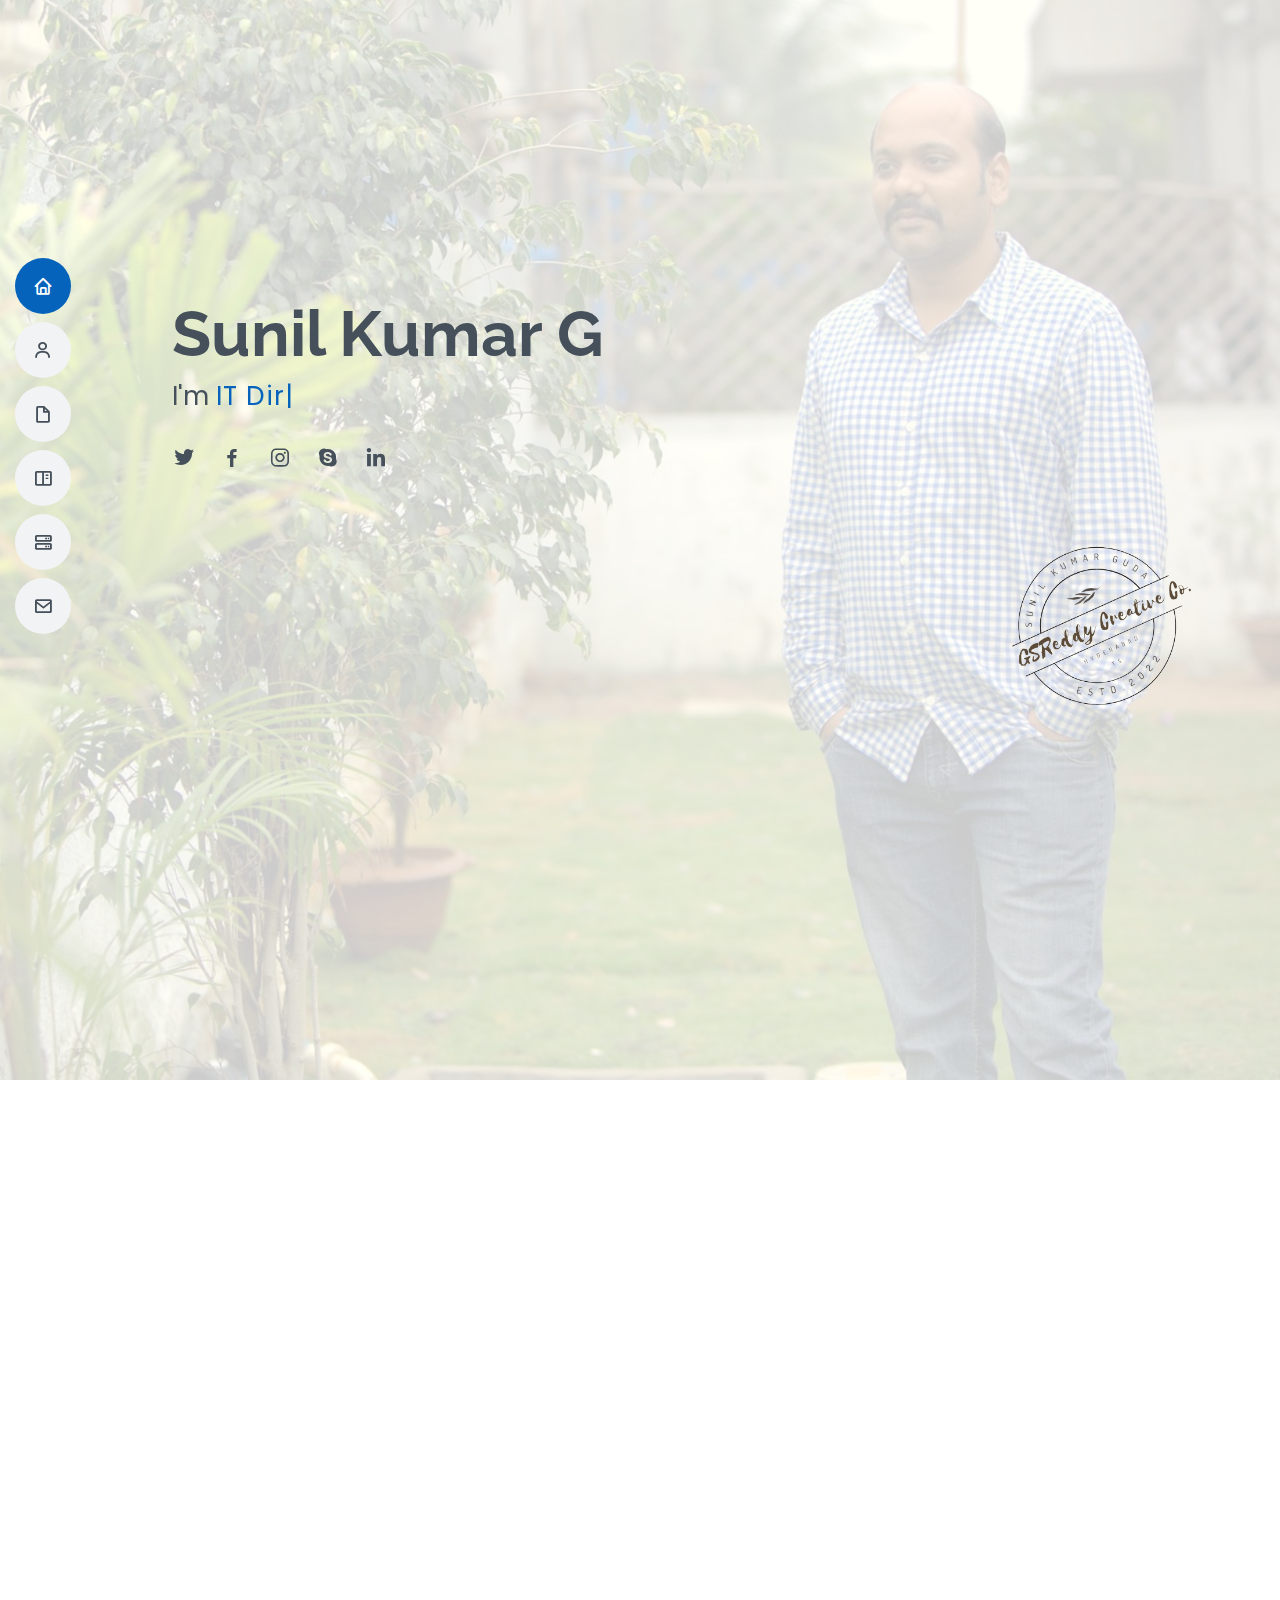
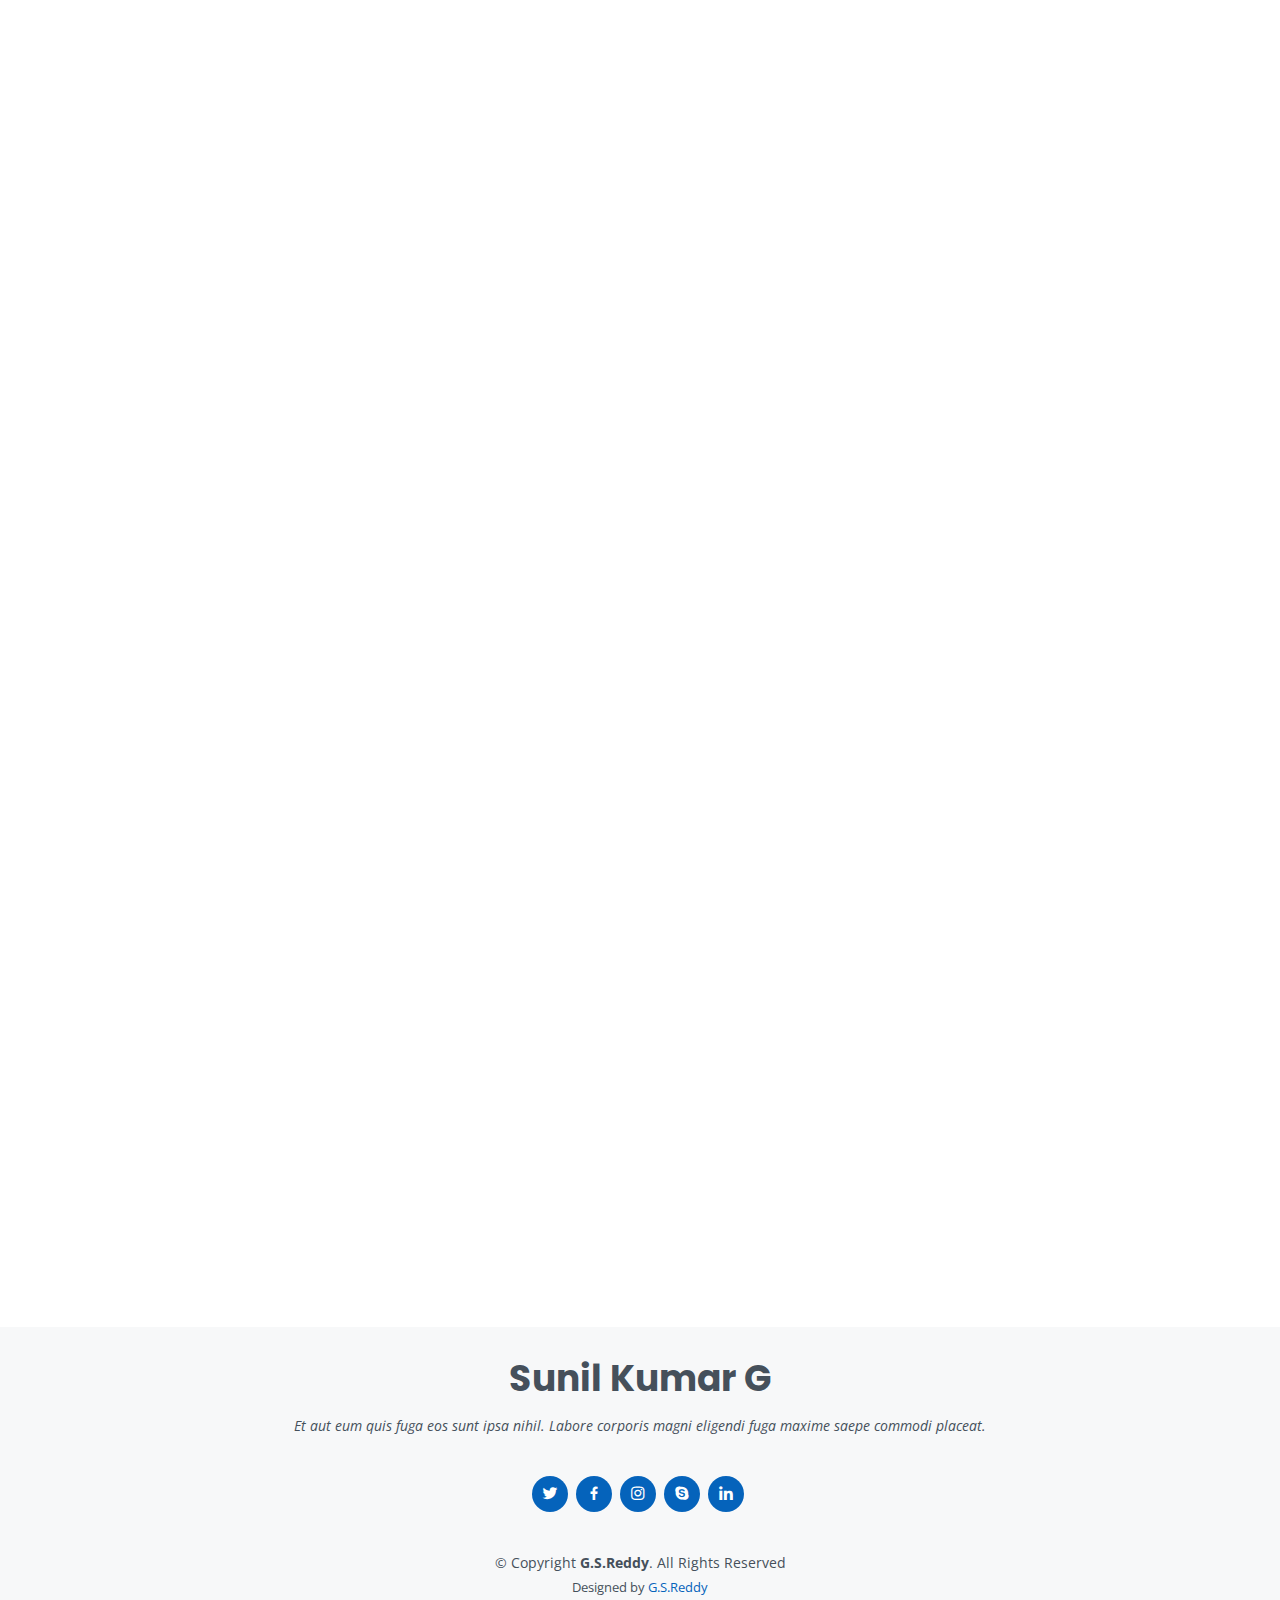
==== commit 66044ef6: "Modified" ====
--- a/profile/index.html
+++ b/profile/index.html
@@ -53,7 +53,7 @@
       <!--div class="row"-->    
     <div class="container" data-aos="zoom-in" data-aos-delay="80">
       <h1>Sunil Kumar G</h1>
-      <p>I'm <span class="typed" data-typed-items="Technology Lead, Designer, Developer, Freelancer "></span></p>
+      <p>I'm <span class="typed" data-typed-items="IT Director, Technology Manager, Technology Lead, Designer, Developer, Freelancer "></span></p>
       <div class="social-links">
         <a href="#" class="twitter"><i class="bx bxl-twitter"></i></a>
         <a href="#" class="facebook"><i class="bx bxl-facebook"></i></a>
@@ -74,7 +74,7 @@
 
         <div class="section-title">
           <h2>About</h2>
-          <p style="margin: 0; text-align: justify;">Hello, I'm Sunil Kumar Guda, A technology enthusiast with over a decade and a half of experience in various roles in the field of Information Technology which includes software development, product implementation, data engineering, project management, client and team management, team building, and all of this while maintaining "Human Ethics". Passionate about implementing new technologies and often trying to visualize a gap in possibilities, a gap between what exists and what might have existed. And provide innovation and creative solutions to close that gap and resolving day-to-day societal, business, or technological problems by using technology wherever possible.</p>
+          <p style="margin: 0; text-align: justify;">Hello, I'm Sunil Kumar Guda, A technology enthusiast with more than a decade and a half of experience in various roles in the field of Information Technology which includes software development, product implementation, data engineering, project management, client and team management, team building, and all of this while maintaining "Human Ethics". Passionate about implementing new technologies and often trying to visualize a gap in possibilities, a gap between what exists and what might have existed. And provide innovation and creative solutions to close that gap and resolving day-to-day societal, business, or technological problems by using technology wherever possible.</p>
         </div>
 
         <div class="row">
@@ -82,7 +82,7 @@
             <img src="assets/img/profile-img.png" class="img-fluid" alt="">
           </div>
           <div class="col-lg-8 pt-4 pt-lg-0 content">
-            <h3>Technology Manager, Technical Lead, Database Lead, ETL Lead, BI Manager, UI/UX Designer &amp; Web Developer.</h3>
+            <h3>IT Director, Technology Manager, Technical Lead, Database Lead, ETL Lead, BI Manager, UI/UX Designer &amp; Web Developer.</h3>
             <p class="fst-italic">
               Let's combine your problems with technical solutions and do them in a way that makes sense.
             </p>
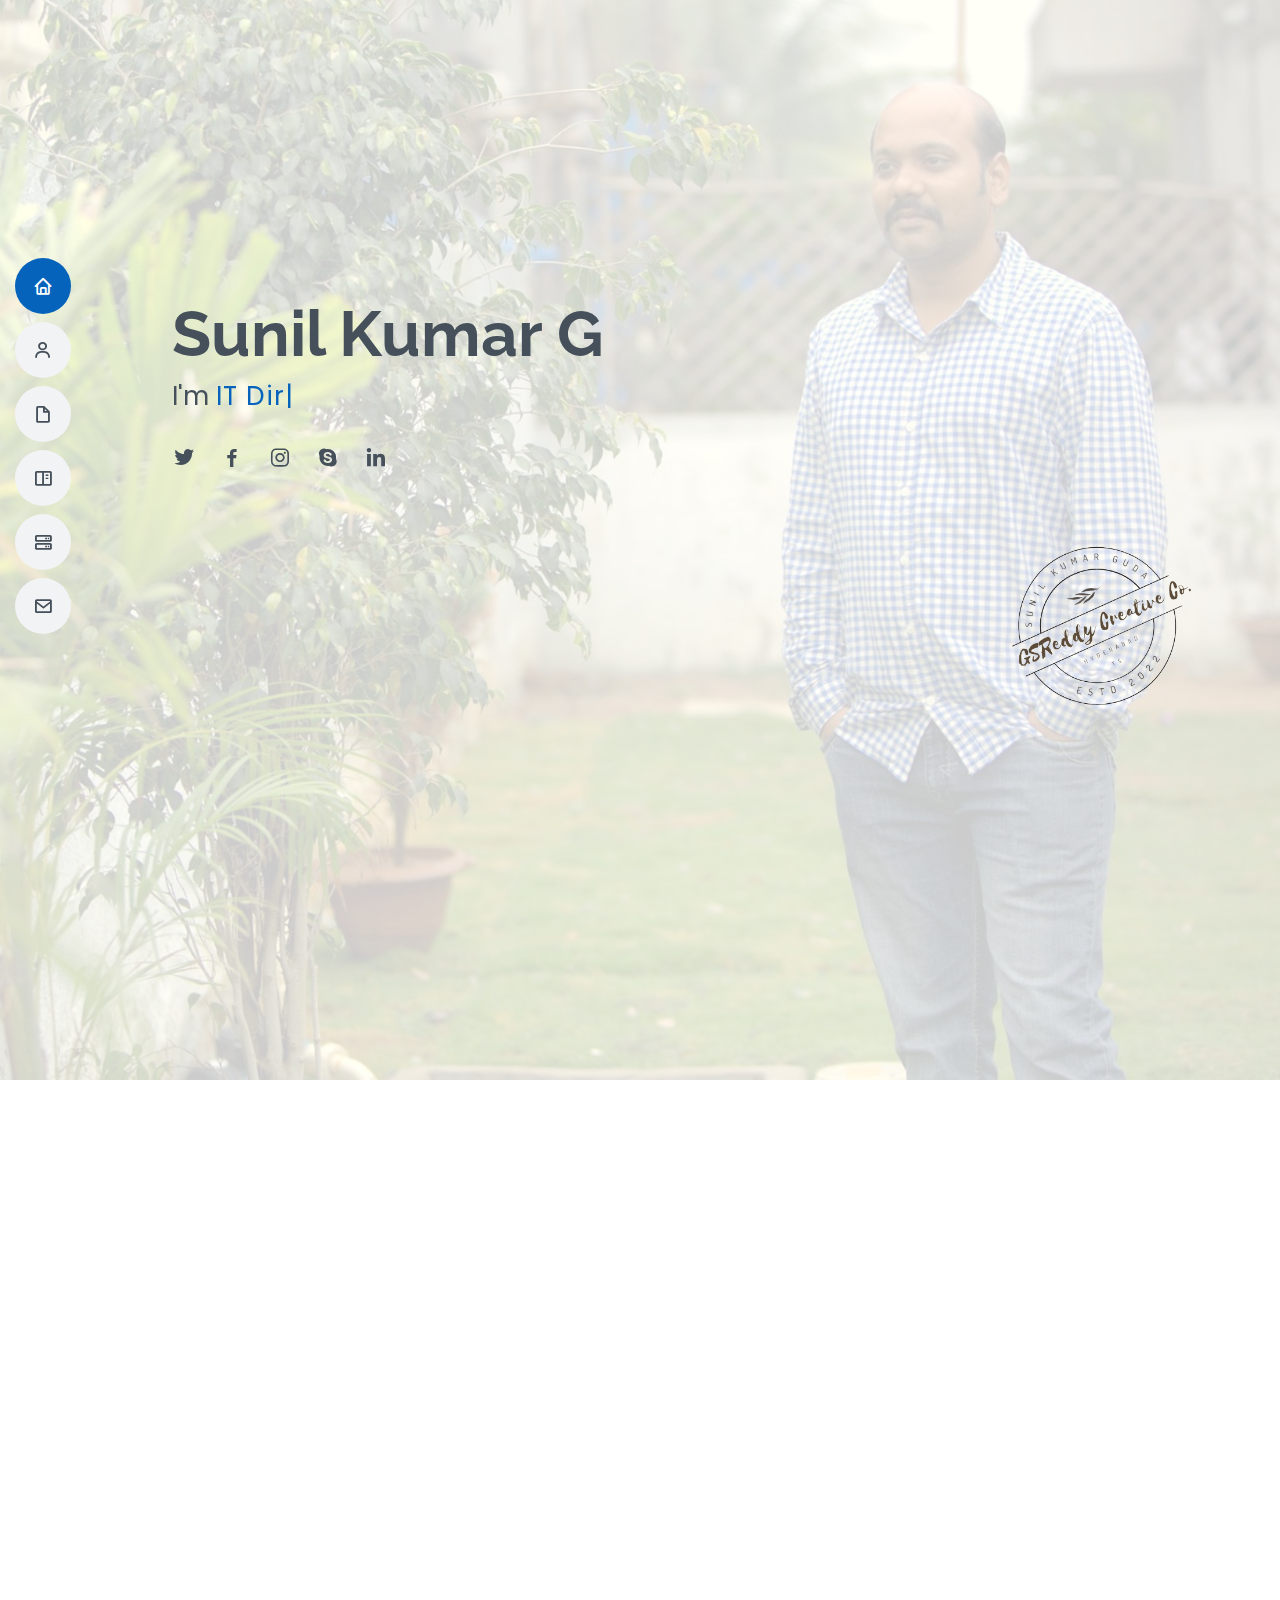
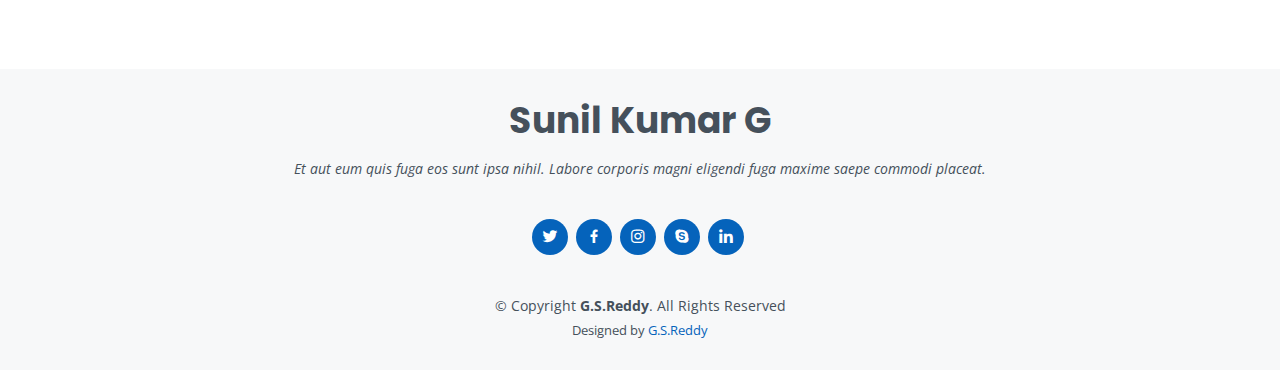
==== commit 9c29d5d0: "Modified" ====
--- a/profile/index.html
+++ b/profile/index.html
@@ -74,7 +74,7 @@
 
         <div class="section-title">
           <h2>About</h2>
-          <p style="margin: 0; text-align: justify;">Hello, I'm Sunil Kumar Guda, A technology enthusiast with more than a decade and a half of experience in various roles in the field of Information Technology which includes software development, product implementation, data engineering, project management, client and team management, team building, and all of this while maintaining "Human Ethics". Passionate about implementing new technologies and often trying to visualize a gap in possibilities, a gap between what exists and what might have existed. And provide innovation and creative solutions to close that gap and resolving day-to-day societal, business, or technological problems by using technology wherever possible.</p>
+          <p style="margin: 0; text-align: justify;">Hello, I'm Sunil Kumar Guda, A technology enthusiast with more than a decade and a half of experience in various roles in the field of Information Technology which includes software development, product implementation, data engineering, project management, client and team management, team building, and all of this while maintaining "Human Ethics". Passionate about implementing new technologies and often trying to visualize a gap in possibilities, a gap between what exists and what might have existed. And provide innovative and creative solutions to close that gap and resolving day-to-day societal, business, or technological problems by using technology wherever possible.</p>
         </div>
 
         <div class="row">
@@ -317,7 +317,7 @@
     </section><!-- End Resume Section -->
 
     <!-- ======= Portfolio Section ======= -->
-    <section id="portfolio" class="portfolio section-bg">
+    <!--section id="portfolio" class="portfolio section-bg">
       <div class="container" data-aos="fade-up">
 
         <div class="section-title">
@@ -467,7 +467,7 @@
         </div>
 
       </div>
-    </section><!-- End Portfolio Section -->
+    </section--><!-- End Portfolio Section -->
 
     <!-- ======= Services Section ======= -->
     <section id="services" class="services">
@@ -475,85 +475,92 @@
 
         <div class="section-title">
           <h2>Services</h2>
-          <p>Magnam dolores commodi suscipit. Necessitatibus eius consequatur ex aliquid fuga eum quidem. Sit sint consectetur velit. Quisquam quos quisquam cupiditate. Et nemo qui impedit suscipit alias ea. Quia fugiat sit in iste officiis commodi quidem hic quas.</p>
+          <p>My Services include the below but not limited to...</p>
         </div>
 
         <div class="row">
 
           <div class="col-lg-4 col-md-6 d-flex align-items-stretch" data-aos="zoom-in" data-aos-delay="100">
-            <div class="icon-box iconbox-blue">
-              <div class="icon">
+            <div class="icon-box iconbox-blue" style="border-radius: 25px;width: 430px;">
+              <img src="assets/img/db.png" style="height: 200px; width: 300px;"> 
+              <!--div class="icon">
+                <img src="assets/img/db.png" style="height: 200px; width: 300px;"> 
                 <svg width="100" height="100" viewBox="0 0 600 600" xmlns="http://www.w3.org/2000/svg">
                   <path stroke="none" stroke-width="0" fill="#f5f5f5" d="M300,521.0016835830174C376.1290562159157,517.8887921683347,466.0731472004068,529.7835943286574,510.70327084640275,468.03025145048787C554.3714126377745,407.6079735673963,508.03601936045806,328.9844924480964,491.2728898941984,256.3432110539036C474.5976632858925,184.082847569629,479.9380746630129,96.60480741107993,416.23090153303,58.64404602377083C348.86323505073057,18.502131276798302,261.93793281208167,40.57373210992963,193.5410806939664,78.93577620505333C130.42746243093433,114.334589627462,98.30271207620316,179.96522072025542,76.75703585869454,249.04625023123273C51.97151888228291,328.5150500222984,13.704378332031375,421.85034740162234,66.52175969318436,486.19268352777647C119.04800174914682,550.1803526380478,217.28368757567262,524.383925680826,300,521.0016835830174"></path>
                 </svg>
                 <i class="bx bxl-dribbble"></i>
-              </div>
-              <h4><a href="">Lorem Ipsum</a></h4>
-              <p>Voluptatum deleniti atque corrupti quos dolores et quas molestias excepturi</p>
-            </div>
-          </div>
-
-          <div class="col-lg-4 col-md-6 d-flex align-items-stretch mt-4 mt-md-0" data-aos="zoom-in" data-aos-delay="200">
-            <div class="icon-box iconbox-orange ">
-              <div class="icon">
+              </div-->
+              <h4><a href="">Database Development &amp; Support</a></h4>
+              <!--p>Voluptatum deleniti atque corrupti quos dolores et quas molestias excepturi</p-->
+            </div>
+          </div>
+
+          <div class="col-lg-4 col-md-6 d-flex align-items-stretch mt-4 mt-md-0" data-aos="zoom-in" data-aos-delay="200" >
+            <div class="icon-box iconbox-orange" style="border-radius: 25px;width: 430px;">
+              <img src="assets/img/etl.png" style="height: 230px; width: 300px;">                  
+              <!--div class="icon">
                 <svg width="100" height="100" viewBox="0 0 600 600" xmlns="http://www.w3.org/2000/svg">
                   <path stroke="none" stroke-width="0" fill="#f5f5f5" d="M300,582.0697525312426C382.5290701553225,586.8405444964366,449.9789794690241,525.3245884688669,502.5850820975895,461.55621195738473C556.606425686781,396.0723002908107,615.8543463187945,314.28637112970534,586.6730223649479,234.56875336149918C558.9533121215079,158.8439757836574,454.9685369536778,164.00468322053177,381.49747125262974,130.76875717737553C312.15926192815925,99.40240125094834,248.97055460311594,18.661163978235184,179.8680185752513,50.54337015887873C110.5421016452524,82.52863877960104,119.82277516462835,180.83849132639028,109.12597500060166,256.43424936330496C100.08760227029461,320.3096726198365,92.17705696193138,384.0621239912766,124.79988738764834,439.7174275375508C164.83382741302287,508.01625554203684,220.96474134820875,577.5009287672846,300,582.0697525312426"></path>
                 </svg>
                 <i class="bx bx-file"></i>
-              </div>
-              <h4><a href="">Sed Perspiciatis</a></h4>
-              <p>Duis aute irure dolor in reprehenderit in voluptate velit esse cillum dolore</p>
+              </div-->
+               <h4><a href="">ETL Development &amp; Support</a></h4>
+              <!--p>Duis aute irure dolor in reprehenderit in voluptate velit esse cillum dolore</p-->
             </div>
           </div>
 
           <div class="col-lg-4 col-md-6 d-flex align-items-stretch mt-4 mt-lg-0" data-aos="zoom-in" data-aos-delay="300">
-            <div class="icon-box iconbox-pink">
-              <div class="icon">
+            <div class="icon-box iconbox-pink" style="border-radius: 25px;">
+              <img src="assets/img/python_django.png" style="height: 200px; width: 220px;">                
+              <!--div class="icon">
                 <svg width="100" height="100" viewBox="0 0 600 600" xmlns="http://www.w3.org/2000/svg">
                   <path stroke="none" stroke-width="0" fill="#f5f5f5" d="M300,541.5067337569781C382.14930387511276,545.0595476570109,479.8736841581634,548.3450877840088,526.4010558755058,480.5488172755941C571.5218469581645,414.80211281144784,517.5187510058486,332.0715597781072,496.52539010469104,255.14436215662573C477.37192572678356,184.95920475031193,473.57363656557914,105.61284051026155,413.0603344069578,65.22779650032875C343.27470386102294,18.654635553484475,251.2091493199835,5.337323636656869,175.0934190732945,40.62881213300186C97.87086631185822,76.43348514350839,51.98124368387456,156.15599469081315,36.44837278890362,239.84606092416172C21.716077023791087,319.22268207091537,43.775223500013084,401.1760424656574,96.891909868211,461.97329694683043C147.22146801428983,519.5804099606455,223.5754009179313,538.201503339737,300,541.5067337569781"></path>
                 </svg>
                 <i class="bx bx-tachometer"></i>
-              </div>
-              <h4><a href="">Magni Dolores</a></h4>
-              <p>Excepteur sint occaecat cupidatat non proident, sunt in culpa qui officia</p>
+              </div-->
+              <h4><a href="">Python &amp; Django Development/Support</a></h4>
+              <!--p>Excepteur sint occaecat cupidatat non proident, sunt in culpa qui officia</p-->
             </div>
           </div>
 
           <div class="col-lg-4 col-md-6 d-flex align-items-stretch mt-4" data-aos="zoom-in" data-aos-delay="100">
-            <div class="icon-box iconbox-yellow">
-              <div class="icon">
+            <div class="icon-box iconbox-yellow" style="border-radius: 25px;">
+              <img src="assets/img/webdesign.png" style="height: 200px; width: 280px;">
+              <!--div class="icon">
                 <svg width="100" height="100" viewBox="0 0 600 600" xmlns="http://www.w3.org/2000/svg">
                   <path stroke="none" stroke-width="0" fill="#f5f5f5" d="M300,503.46388370962813C374.79870501325706,506.71871716319447,464.8034551963731,527.1746412648533,510.4981551193396,467.86667711651364C555.9287308511215,408.9015244558933,512.6030010748507,327.5744911775523,490.211057578863,256.5855673507754C471.097692560561,195.9906835881958,447.69079081568157,138.11976852964426,395.19560036434837,102.3242989838813C329.3053358748298,57.3949838291264,248.02791733380457,8.279543830951368,175.87071277845988,42.242879143198664C103.41431057327972,76.34704239035025,93.79494320519305,170.9812938413882,81.28167332365135,250.07896920659033C70.17666984294237,320.27484674793965,64.84698225790005,396.69656628748305,111.28512138212992,450.4950937839243C156.20124167950087,502.5303643271138,231.32542653798444,500.4755392045468,300,503.46388370962813"></path>
                 </svg>
                 <i class="bx bx-layer"></i>
-              </div>
-              <h4><a href="">Nemo Enim</a></h4>
+              </div-->
+              <h4><a href="">Websites Designing &amp; Development</a></h4>
               <p>At vero eos et accusamus et iusto odio dignissimos ducimus qui blanditiis</p>
             </div>
           </div>
 
           <div class="col-lg-4 col-md-6 d-flex align-items-stretch mt-4" data-aos="zoom-in" data-aos-delay="200">
-            <div class="icon-box iconbox-red">
-              <div class="icon">
+            <div class="icon-box iconbox-red" style="border-radius: 25px;">
+              <img src="assets/img/technologybusiness.png" style="height: 200px; width: 280px;">
+              <!--div class="icon">
                 <svg width="100" height="100" viewBox="0 0 600 600" xmlns="http://www.w3.org/2000/svg">
                   <path stroke="none" stroke-width="0" fill="#f5f5f5" d="M300,532.3542879108572C369.38199826031484,532.3153073249985,429.10787420159085,491.63046689027357,474.5244479745417,439.17860296908856C522.8885846962883,383.3225815378663,569.1668002868075,314.3205725914397,550.7432151929288,242.7694973846089C532.6665558377875,172.5657663291529,456.2379748765914,142.6223662098291,390.3689995646985,112.34683881706744C326.66090330228417,83.06452184765237,258.84405631176094,53.51806209861945,193.32584062364296,78.48882559362697C121.61183558270385,105.82097193414197,62.805066853699245,167.19869350419734,48.57481801355237,242.6138429142374C34.843463184063346,315.3850353017275,76.69343916112496,383.4422959591041,125.22947124332185,439.3748458443577C170.7312796277747,491.8107796887764,230.57421082200815,532.3932930995766,300,532.3542879108572"></path>
                 </svg>
                 <i class="bx bx-slideshow"></i>
-              </div>
-              <h4><a href="">Dele Cardo</a></h4>
+              </div-->
+              <h4><a href="">Embedded ITes</a></h4>
               <p>Quis consequatur saepe eligendi voluptatem consequatur dolor consequuntur</p>
             </div>
           </div>
 
           <div class="col-lg-4 col-md-6 d-flex align-items-stretch mt-4" data-aos="zoom-in" data-aos-delay="300">
-            <div class="icon-box iconbox-teal">
-              <div class="icon">
+            <div class="icon-box iconbox-teal" style="border-radius: 25px;width: 430px;">
+              <img src="assets/img/technologybusiness.png" style="height: 200px; width: 280px;">
+              <!--div class="icon">
                 <svg width="100" height="100" viewBox="0 0 600 600" xmlns="http://www.w3.org/2000/svg">
                   <path stroke="none" stroke-width="0" fill="#f5f5f5" d="M300,566.797414625762C385.7384707136149,576.1784315230908,478.7894351017131,552.8928747891023,531.9192734346935,484.94944893311C584.6109503024035,417.5663521118492,582.489472248146,322.67544863468447,553.9536738515405,242.03673114598146C529.1557734026468,171.96086150256528,465.24506316201064,127.66468636344209,395.9583748389544,100.7403814666027C334.2173773831606,76.7482773500951,269.4350130405921,84.62216499799875,207.1952322260088,107.2889140133804C132.92018162631612,134.33871894543012,41.79353780512637,160.00259165414826,22.644507872594943,236.69541883565114C3.319112789854554,314.0945973066697,72.72355303640163,379.243833228382,124.04198916343866,440.3218312028393C172.9286146004772,498.5055451809895,224.45579914871206,558.5317968840102,300,566.797414625762"></path>
                 </svg>
                 <i class="bx bx-arch"></i>
-              </div>
-              <h4><a href="">Divera Don</a></h4>
+              </div-->
+              <h4><a href="">IT Sales</a></h4>
               <p>Modi nostrum vel laborum. Porro fugit error sit minus sapiente sit aspernatur</p>
             </div>
           </div>
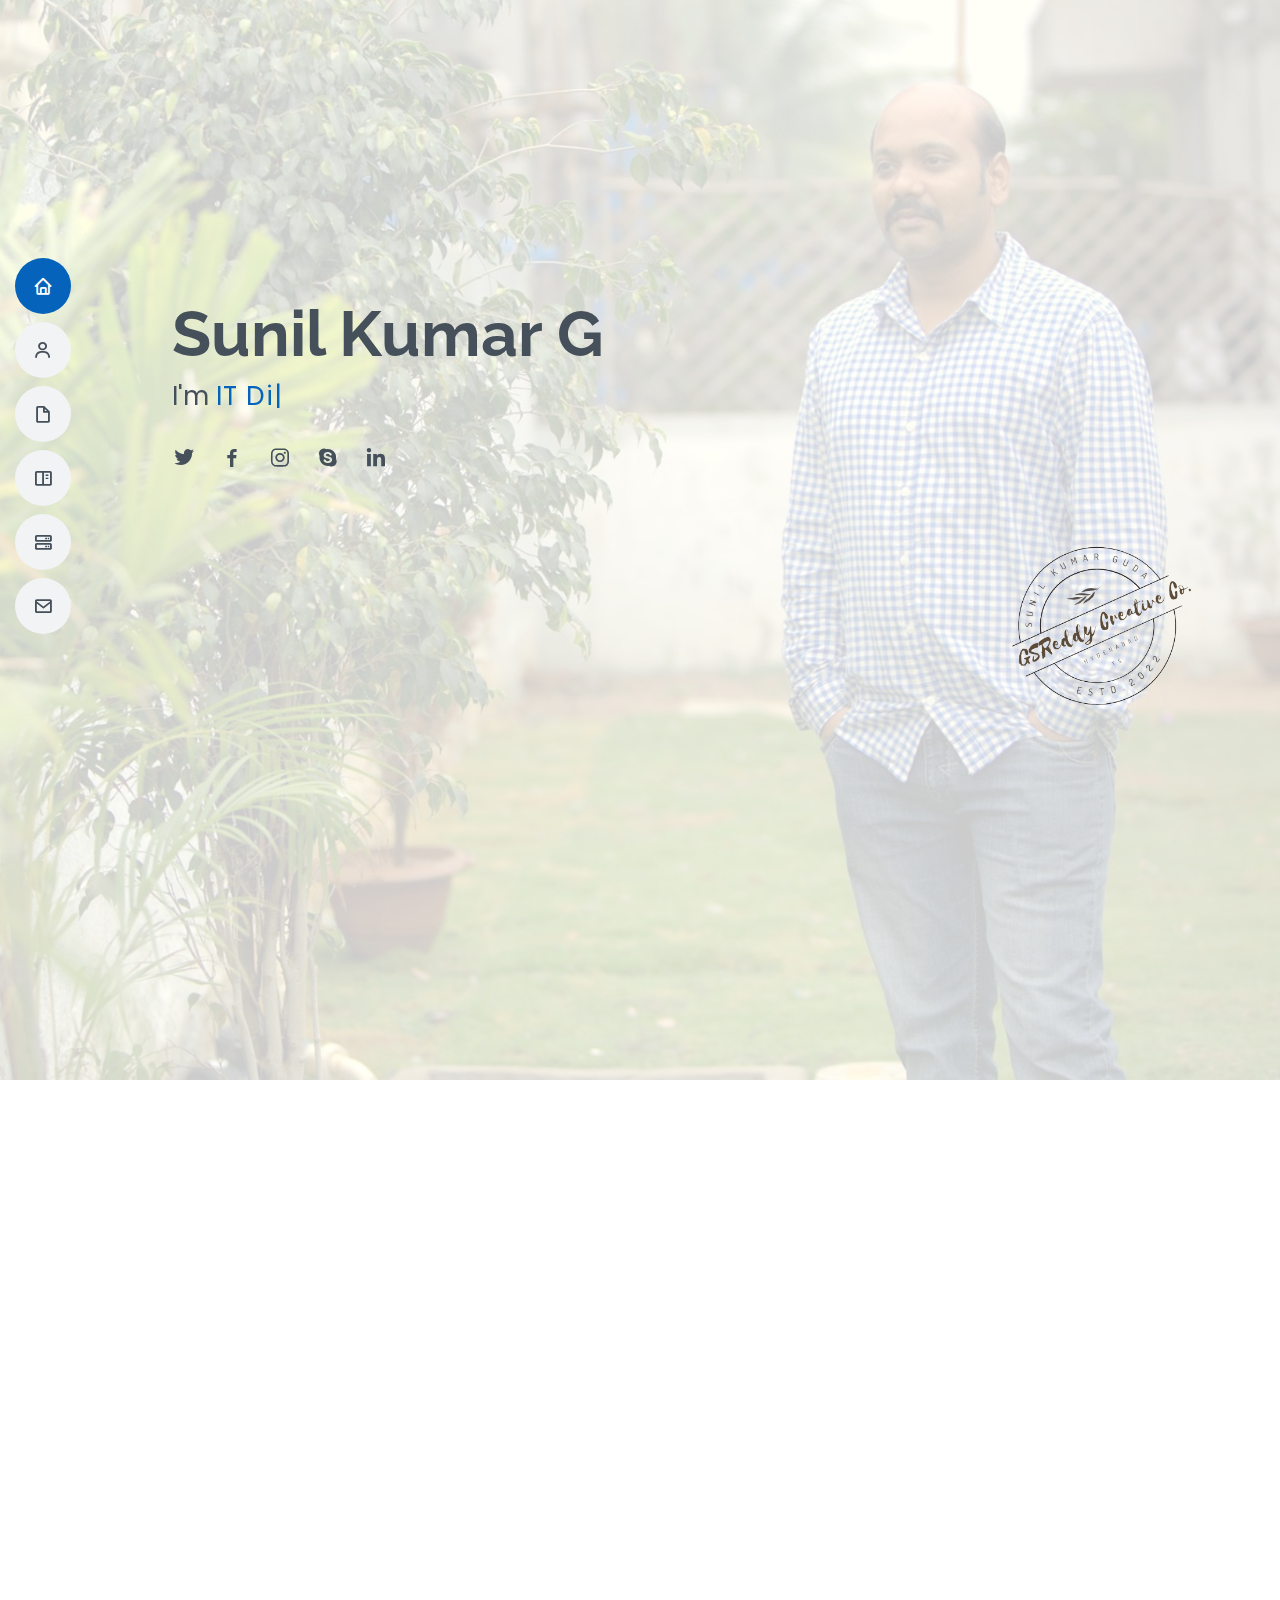
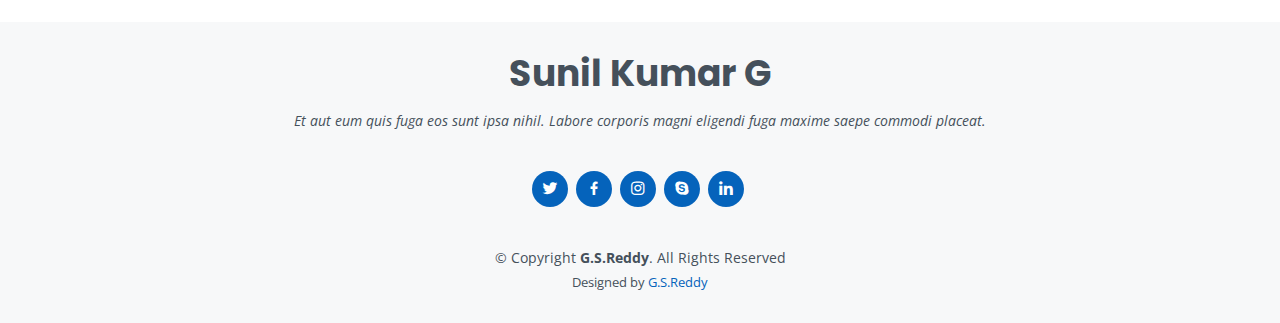
==== commit 6b0304f5: "Update index.html" ====
--- a/profile/index.html
+++ b/profile/index.html
@@ -475,93 +475,56 @@
 
         <div class="section-title">
           <h2>Services</h2>
-          <p>My Services include the below but not limited to...</p>
+          <p>Our Services include the below but not limited to...</p>
         </div>
 
         <div class="row">
 
           <div class="col-lg-4 col-md-6 d-flex align-items-stretch" data-aos="zoom-in" data-aos-delay="100">
-            <div class="icon-box iconbox-blue" style="border-radius: 25px;width: 430px;">
+            <div class="icon-box iconbox-blue" style="border-radius: 25px;width: 430px;height: 430px;">
               <img src="assets/img/db.png" style="height: 200px; width: 300px;"> 
-              <!--div class="icon">
-                <img src="assets/img/db.png" style="height: 200px; width: 300px;"> 
-                <svg width="100" height="100" viewBox="0 0 600 600" xmlns="http://www.w3.org/2000/svg">
-                  <path stroke="none" stroke-width="0" fill="#f5f5f5" d="M300,521.0016835830174C376.1290562159157,517.8887921683347,466.0731472004068,529.7835943286574,510.70327084640275,468.03025145048787C554.3714126377745,407.6079735673963,508.03601936045806,328.9844924480964,491.2728898941984,256.3432110539036C474.5976632858925,184.082847569629,479.9380746630129,96.60480741107993,416.23090153303,58.64404602377083C348.86323505073057,18.502131276798302,261.93793281208167,40.57373210992963,193.5410806939664,78.93577620505333C130.42746243093433,114.334589627462,98.30271207620316,179.96522072025542,76.75703585869454,249.04625023123273C51.97151888228291,328.5150500222984,13.704378332031375,421.85034740162234,66.52175969318436,486.19268352777647C119.04800174914682,550.1803526380478,217.28368757567262,524.383925680826,300,521.0016835830174"></path>
-                </svg>
-                <i class="bx bxl-dribbble"></i>
-              </div-->
-              <h4><a href="">Database Development &amp; Support</a></h4>
+              <h4><a href="">Database Development <br> &amp; <br> Support</a></h4>
               <!--p>Voluptatum deleniti atque corrupti quos dolores et quas molestias excepturi</p-->
             </div>
           </div>
 
           <div class="col-lg-4 col-md-6 d-flex align-items-stretch mt-4 mt-md-0" data-aos="zoom-in" data-aos-delay="200" >
-            <div class="icon-box iconbox-orange" style="border-radius: 25px;width: 430px;">
+            <div class="icon-box iconbox-orange" style="border-radius: 25px;width: 430px;height: 430px;">
               <img src="assets/img/etl.png" style="height: 230px; width: 300px;">                  
-              <!--div class="icon">
-                <svg width="100" height="100" viewBox="0 0 600 600" xmlns="http://www.w3.org/2000/svg">
-                  <path stroke="none" stroke-width="0" fill="#f5f5f5" d="M300,582.0697525312426C382.5290701553225,586.8405444964366,449.9789794690241,525.3245884688669,502.5850820975895,461.55621195738473C556.606425686781,396.0723002908107,615.8543463187945,314.28637112970534,586.6730223649479,234.56875336149918C558.9533121215079,158.8439757836574,454.9685369536778,164.00468322053177,381.49747125262974,130.76875717737553C312.15926192815925,99.40240125094834,248.97055460311594,18.661163978235184,179.8680185752513,50.54337015887873C110.5421016452524,82.52863877960104,119.82277516462835,180.83849132639028,109.12597500060166,256.43424936330496C100.08760227029461,320.3096726198365,92.17705696193138,384.0621239912766,124.79988738764834,439.7174275375508C164.83382741302287,508.01625554203684,220.96474134820875,577.5009287672846,300,582.0697525312426"></path>
-                </svg>
-                <i class="bx bx-file"></i>
-              </div-->
-               <h4><a href="">ETL Development &amp; Support</a></h4>
+               <h4><a href="">ETL Development <br> &amp; <br> Support</a></h4>
               <!--p>Duis aute irure dolor in reprehenderit in voluptate velit esse cillum dolore</p-->
             </div>
           </div>
 
           <div class="col-lg-4 col-md-6 d-flex align-items-stretch mt-4 mt-lg-0" data-aos="zoom-in" data-aos-delay="300">
-            <div class="icon-box iconbox-pink" style="border-radius: 25px;">
+            <div class="icon-box iconbox-pink" style="border-radius: 25px;width: 430px;height: 430px;">
               <img src="assets/img/python_django.png" style="height: 200px; width: 220px;">                
-              <!--div class="icon">
-                <svg width="100" height="100" viewBox="0 0 600 600" xmlns="http://www.w3.org/2000/svg">
-                  <path stroke="none" stroke-width="0" fill="#f5f5f5" d="M300,541.5067337569781C382.14930387511276,545.0595476570109,479.8736841581634,548.3450877840088,526.4010558755058,480.5488172755941C571.5218469581645,414.80211281144784,517.5187510058486,332.0715597781072,496.52539010469104,255.14436215662573C477.37192572678356,184.95920475031193,473.57363656557914,105.61284051026155,413.0603344069578,65.22779650032875C343.27470386102294,18.654635553484475,251.2091493199835,5.337323636656869,175.0934190732945,40.62881213300186C97.87086631185822,76.43348514350839,51.98124368387456,156.15599469081315,36.44837278890362,239.84606092416172C21.716077023791087,319.22268207091537,43.775223500013084,401.1760424656574,96.891909868211,461.97329694683043C147.22146801428983,519.5804099606455,223.5754009179313,538.201503339737,300,541.5067337569781"></path>
-                </svg>
-                <i class="bx bx-tachometer"></i>
-              </div-->
-              <h4><a href="">Python &amp; Django Development/Support</a></h4>
+              <h4><a href="">Python Django Development <br> &amp; <br> Support</a></h4>
               <!--p>Excepteur sint occaecat cupidatat non proident, sunt in culpa qui officia</p-->
             </div>
           </div>
 
           <div class="col-lg-4 col-md-6 d-flex align-items-stretch mt-4" data-aos="zoom-in" data-aos-delay="100">
-            <div class="icon-box iconbox-yellow" style="border-radius: 25px;">
+            <div class="icon-box iconbox-yellow" style="border-radius: 25px;width: 430px;height: 430px;">
               <img src="assets/img/webdesign.png" style="height: 200px; width: 280px;">
-              <!--div class="icon">
-                <svg width="100" height="100" viewBox="0 0 600 600" xmlns="http://www.w3.org/2000/svg">
-                  <path stroke="none" stroke-width="0" fill="#f5f5f5" d="M300,503.46388370962813C374.79870501325706,506.71871716319447,464.8034551963731,527.1746412648533,510.4981551193396,467.86667711651364C555.9287308511215,408.9015244558933,512.6030010748507,327.5744911775523,490.211057578863,256.5855673507754C471.097692560561,195.9906835881958,447.69079081568157,138.11976852964426,395.19560036434837,102.3242989838813C329.3053358748298,57.3949838291264,248.02791733380457,8.279543830951368,175.87071277845988,42.242879143198664C103.41431057327972,76.34704239035025,93.79494320519305,170.9812938413882,81.28167332365135,250.07896920659033C70.17666984294237,320.27484674793965,64.84698225790005,396.69656628748305,111.28512138212992,450.4950937839243C156.20124167950087,502.5303643271138,231.32542653798444,500.4755392045468,300,503.46388370962813"></path>
-                </svg>
-                <i class="bx bx-layer"></i>
-              </div-->
               <h4><a href="">Websites Designing &amp; Development</a></h4>
-              <p>At vero eos et accusamus et iusto odio dignissimos ducimus qui blanditiis</p>
+              <!--p>At vero eos et accusamus et iusto odio dignissimos ducimus qui blanditiis</p-->
             </div>
           </div>
 
           <div class="col-lg-4 col-md-6 d-flex align-items-stretch mt-4" data-aos="zoom-in" data-aos-delay="200">
-            <div class="icon-box iconbox-red" style="border-radius: 25px;">
-              <img src="assets/img/technologybusiness.png" style="height: 200px; width: 280px;">
-              <!--div class="icon">
-                <svg width="100" height="100" viewBox="0 0 600 600" xmlns="http://www.w3.org/2000/svg">
-                  <path stroke="none" stroke-width="0" fill="#f5f5f5" d="M300,532.3542879108572C369.38199826031484,532.3153073249985,429.10787420159085,491.63046689027357,474.5244479745417,439.17860296908856C522.8885846962883,383.3225815378663,569.1668002868075,314.3205725914397,550.7432151929288,242.7694973846089C532.6665558377875,172.5657663291529,456.2379748765914,142.6223662098291,390.3689995646985,112.34683881706744C326.66090330228417,83.06452184765237,258.84405631176094,53.51806209861945,193.32584062364296,78.48882559362697C121.61183558270385,105.82097193414197,62.805066853699245,167.19869350419734,48.57481801355237,242.6138429142374C34.843463184063346,315.3850353017275,76.69343916112496,383.4422959591041,125.22947124332185,439.3748458443577C170.7312796277747,491.8107796887764,230.57421082200815,532.3932930995766,300,532.3542879108572"></path>
-                </svg>
-                <i class="bx bx-slideshow"></i>
-              </div-->
+            <div class="icon-box iconbox-red" style="border-radius: 25px;width: 430px;height: 430px;">
+              <img src="assets/img/technologybusiness.png" style="height: 300px; width: 300px;">
               <h4><a href="">Embedded ITes</a></h4>
-              <p>Quis consequatur saepe eligendi voluptatem consequatur dolor consequuntur</p>
+              <!--p>Quis consequatur saepe eligendi voluptatem consequatur dolor consequuntur</p-->
             </div>
           </div>
 
           <div class="col-lg-4 col-md-6 d-flex align-items-stretch mt-4" data-aos="zoom-in" data-aos-delay="300">
-            <div class="icon-box iconbox-teal" style="border-radius: 25px;width: 430px;">
-              <img src="assets/img/technologybusiness.png" style="height: 200px; width: 280px;">
-              <!--div class="icon">
-                <svg width="100" height="100" viewBox="0 0 600 600" xmlns="http://www.w3.org/2000/svg">
-                  <path stroke="none" stroke-width="0" fill="#f5f5f5" d="M300,566.797414625762C385.7384707136149,576.1784315230908,478.7894351017131,552.8928747891023,531.9192734346935,484.94944893311C584.6109503024035,417.5663521118492,582.489472248146,322.67544863468447,553.9536738515405,242.03673114598146C529.1557734026468,171.96086150256528,465.24506316201064,127.66468636344209,395.9583748389544,100.7403814666027C334.2173773831606,76.7482773500951,269.4350130405921,84.62216499799875,207.1952322260088,107.2889140133804C132.92018162631612,134.33871894543012,41.79353780512637,160.00259165414826,22.644507872594943,236.69541883565114C3.319112789854554,314.0945973066697,72.72355303640163,379.243833228382,124.04198916343866,440.3218312028393C172.9286146004772,498.5055451809895,224.45579914871206,558.5317968840102,300,566.797414625762"></path>
-                </svg>
-                <i class="bx bx-arch"></i>
-              </div-->
+            <div class="icon-box iconbox-teal" style="border-radius: 25px;width: 430px;height: 430px;">
+              <img src="assets/img/technologybusiness.png" style="height: 300px; width: 300px;">
               <h4><a href="">IT Sales</a></h4>
-              <p>Modi nostrum vel laborum. Porro fugit error sit minus sapiente sit aspernatur</p>
+              <!--p>Modi nostrum vel laborum. Porro fugit error sit minus sapiente sit aspernatur</p-->
             </div>
           </div>
 
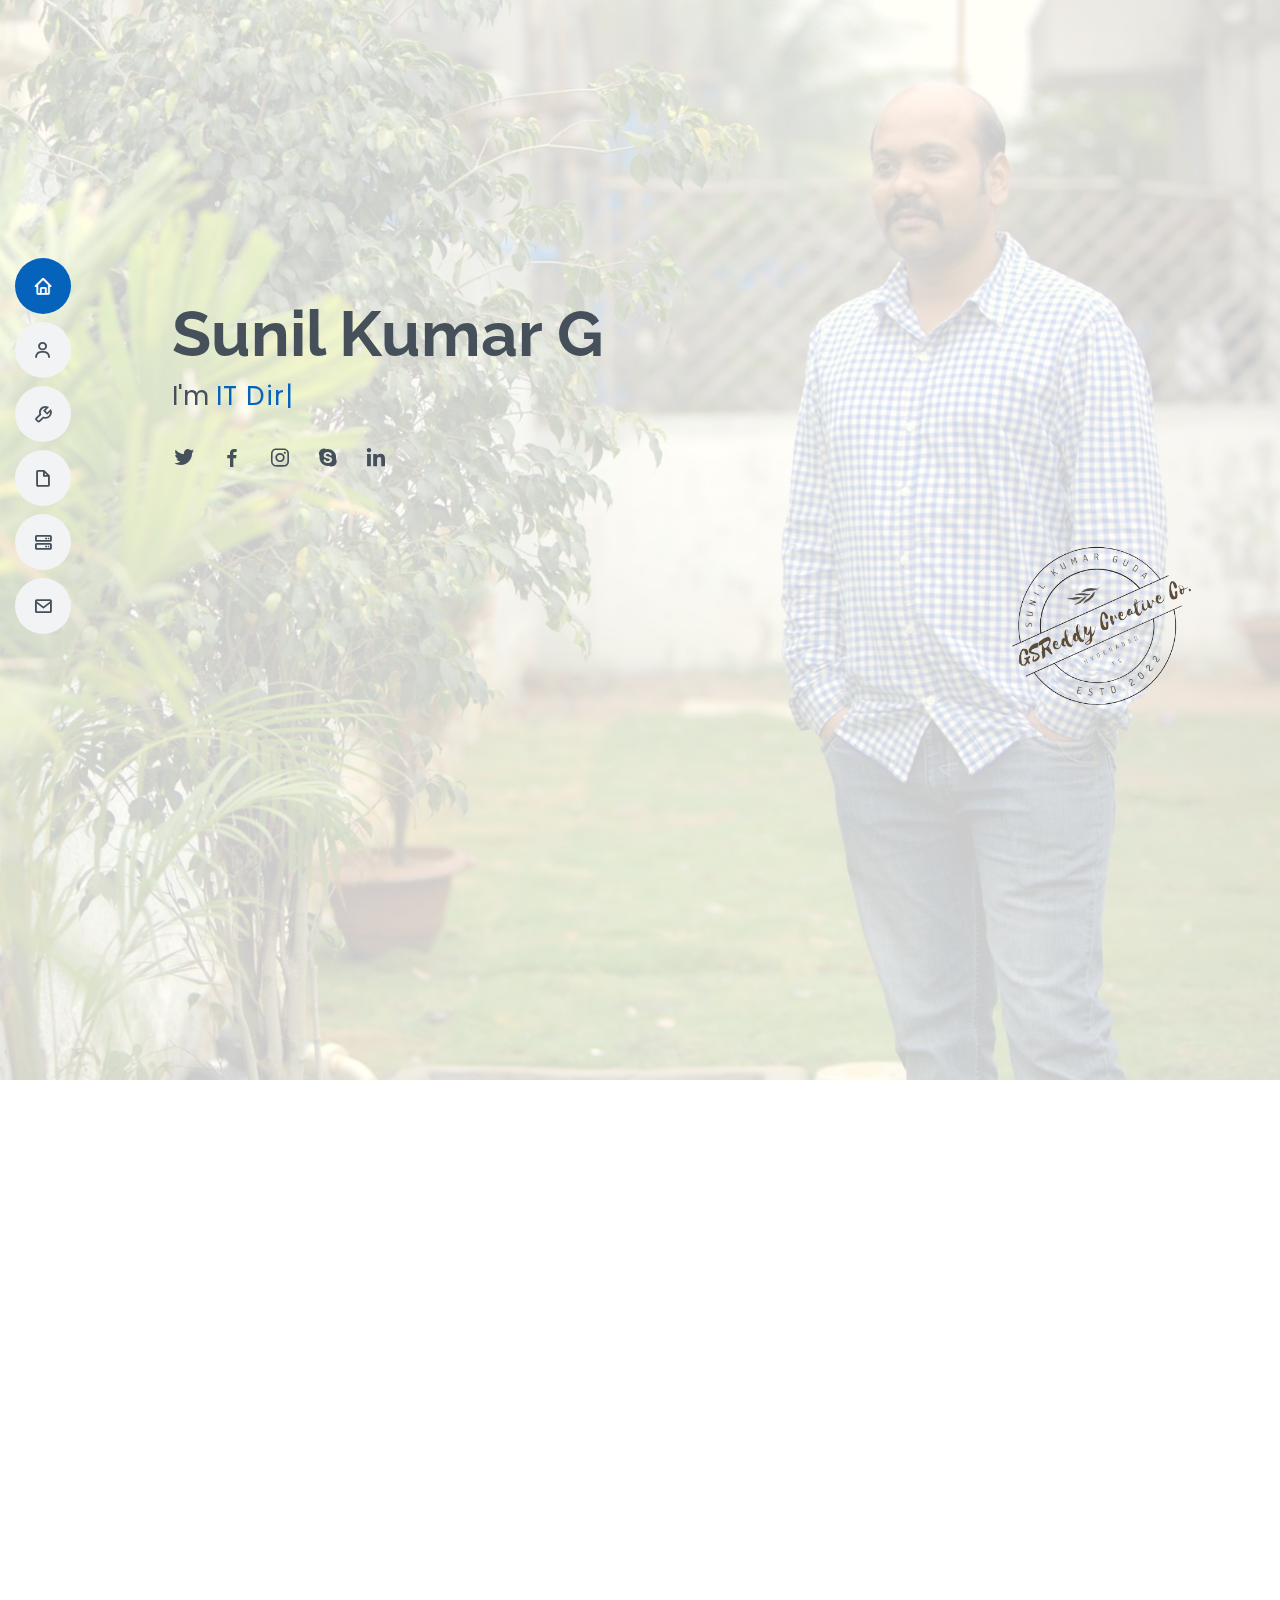
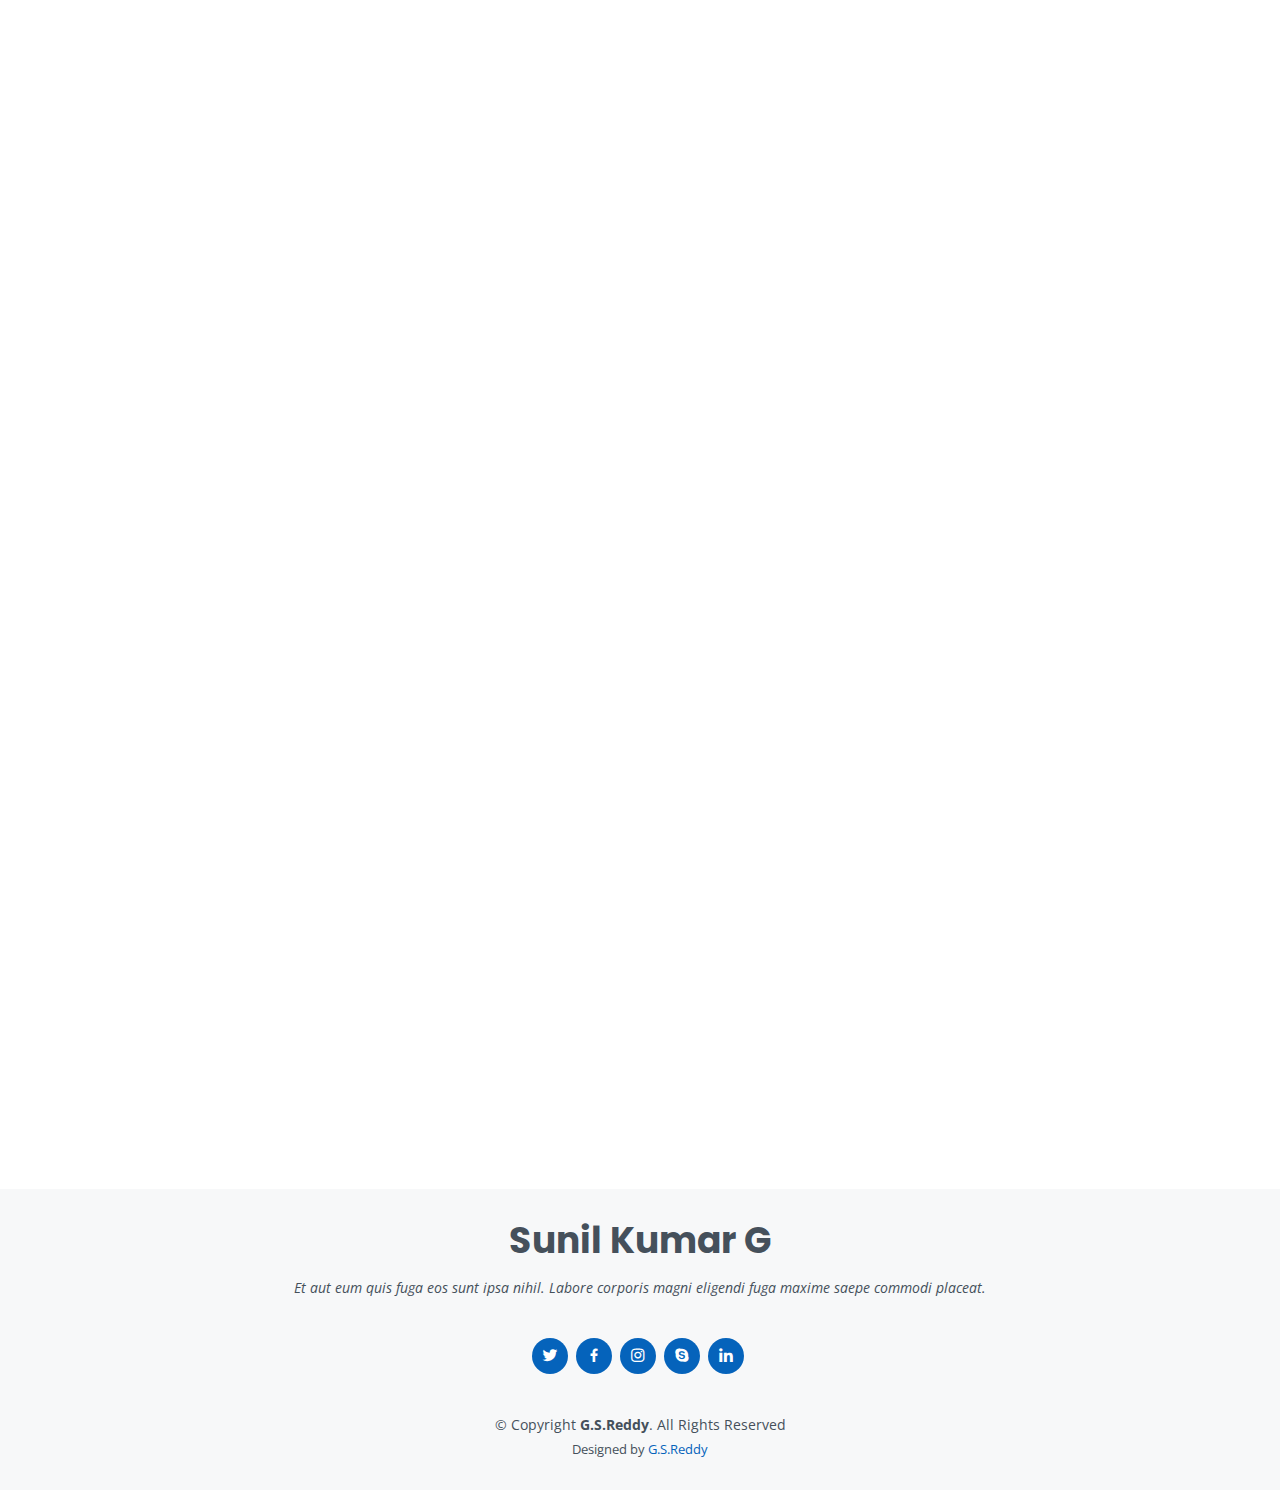
==== commit d6a59739: "Modified" ====
--- a/profile/index.html
+++ b/profile/index.html
@@ -40,8 +40,8 @@
       <ul>
         <li><a href="#hero" class="nav-link scrollto active"><i class="bx bx-home"></i> <span>Home</span></a></li>
         <li><a href="#about" class="nav-link scrollto"><i class="bx bx-user"></i> <span>About</span></a></li>
-        <li><a href="#resume" class="nav-link scrollto"><i class="bx bx-file-blank"></i> <span>Resume</span></a></li>
-        <li><a href="#portfolio" class="nav-link scrollto"><i class="bx bx-book-content"></i> <span>Portfolio</span></a></li>
+        <li><a href="#skills" class="nav-link scrollto"><i class="bx bx-wrench"></i> <span>Skill Set</span></a></li>
+        <li><a href="#resume" class="nav-link scrollto"><i class="bx bx-file-blank"></i> <span>Resume</span></a></li>          <!--li><a href="#portfolio" class="nav-link scrollto"><i class="bx bx-book-content"></i> <span>Portfolio</span></a></li-->
         <li><a href="#services" class="nav-link scrollto"><i class="bx bx-server"></i> <span>Services</span></a></li>
         <li><a href="#contact" class="nav-link scrollto"><i class="bx bx-envelope"></i> <span>Contact</span></a></li>
       </ul>
@@ -168,67 +168,68 @@
           <p>Magnam dolores commodi suscipit. Necessitatibus eius consequatur ex aliquid fuga eum quidem. Sit sint consectetur velit. Quisquam quos quisquam cupiditate. Et nemo qui impedit suscipit alias ea. Quia fugiat sit in iste officiis commodi quidem hic quas.</p>
         </div>
 
-        <div class="row skills-content">
-
+        <h4>Domain Experience</h4>
+        <div class="row skills-content">            
           <div class="col-lg-6">
-
+            <div class="progress">
+              <span class="skill">Insurance<i class="val">90%</i></span>
+              <div class="progress-bar-wrap">
+                <div class="progress-bar" role="progressbar" aria-valuenow="90" aria-valuemin="0" aria-valuemax="100"></div>
+              </div>
+            </div>          
+          </div>
+        </div>
+          
+        <div class="row skills-content">            
+          <div class="col-lg-6">
             <div class="progress">
               <span class="skill">SQL <i class="val">90%</i></span>
               <div class="progress-bar-wrap">
                 <div class="progress-bar" role="progressbar" aria-valuenow="90" aria-valuemin="0" aria-valuemax="100"></div>
               </div>
             </div>
-
             <div class="progress">
               <span class="skill">PL/SQL <i class="val">90%</i></span>
               <div class="progress-bar-wrap">
                 <div class="progress-bar" role="progressbar" aria-valuenow="90" aria-valuemin="0" aria-valuemax="100"></div>
               </div>
             </div>
-
             <div class="progress">
               <span class="skill">Django <i class="val">60%</i></span>
               <div class="progress-bar-wrap">
                 <div class="progress-bar" role="progressbar" aria-valuenow="60" aria-valuemin="0" aria-valuemax="100"></div>
               </div>
             </div>
-
             <div class="progress">
               <span class="skill">BootStrap <i class="val">75%</i></span>
               <div class="progress-bar-wrap">
                 <div class="progress-bar" role="progressbar" aria-valuenow="75" aria-valuemin="0" aria-valuemax="100"></div>
               </div>
             </div>
-
-          </div>
-
+          </div>
+            
           <div class="col-lg-6">
-
             <div class="progress">
               <span class="skill">Python<i class="val">80%</i></span>
               <div class="progress-bar-wrap">
                 <div class="progress-bar" role="progressbar" aria-valuenow="60" aria-valuemin="0" aria-valuemax="100"></div>
               </div>
             </div>
-
             <div class="progress">
               <span class="skill">Talend, DataStage, Informatica <i class="val">70%</i></span>
               <div class="progress-bar-wrap">
                 <div class="progress-bar" role="progressbar" aria-valuenow="70" aria-valuemin="0" aria-valuemax="100"></div>
               </div>
             </div>
-
             <div class="progress">
               <span class="skill">OBIEE, Tableau, PowerBI <i class="val">60%</i></span>
               <div class="progress-bar-wrap">
                 <div class="progress-bar" role="progressbar" aria-valuenow="60" aria-valuemin="0" aria-valuemax="100"></div>
               </div>
             </div>
-
-          </div>
-
-        </div>
-
+          </div>
+            
+        </div>
       </div>
     </section><!-- End Skills Section -->
 
@@ -472,14 +473,11 @@
     <!-- ======= Services Section ======= -->
     <section id="services" class="services">
       <div class="container" data-aos="fade-up">
-
         <div class="section-title">
           <h2>Services</h2>
-          <p>Our Services include the below but not limited to...</p>
-        </div>
-
+          <p><h5>Our Services include the below but not limited to</h5></p>
+        </div>
         <div class="row">
-
           <div class="col-lg-4 col-md-6 d-flex align-items-stretch" data-aos="zoom-in" data-aos-delay="100">
             <div class="icon-box iconbox-blue" style="border-radius: 25px;width: 430px;height: 430px;">
               <img src="assets/img/db.png" style="height: 200px; width: 300px;"> 
@@ -507,7 +505,7 @@
           <div class="col-lg-4 col-md-6 d-flex align-items-stretch mt-4" data-aos="zoom-in" data-aos-delay="100">
             <div class="icon-box iconbox-yellow" style="border-radius: 25px;width: 430px;height: 430px;">
               <img src="assets/img/webdesign.png" style="height: 200px; width: 280px;">
-              <h4><a href="">Websites Designing &amp; Development</a></h4>
+              <h4><a href="">Websites Designing <br> &amp; <br> Development</a></h4>
               <!--p>At vero eos et accusamus et iusto odio dignissimos ducimus qui blanditiis</p-->
             </div>
           </div>
@@ -522,19 +520,17 @@
 
           <div class="col-lg-4 col-md-6 d-flex align-items-stretch mt-4" data-aos="zoom-in" data-aos-delay="300">
             <div class="icon-box iconbox-teal" style="border-radius: 25px;width: 430px;height: 430px;">
-              <img src="assets/img/technologybusiness.png" style="height: 300px; width: 300px;">
+              <img src="assets/img/agreement.jpg" style="height: 300px; width: 380px;">
               <h4><a href="">IT Sales</a></h4>
               <!--p>Modi nostrum vel laborum. Porro fugit error sit minus sapiente sit aspernatur</p-->
             </div>
           </div>
-
-        </div>
-
+        </div>
       </div>
     </section><!-- End Services Section -->
 
     <!-- ======= Testimonials Section ======= -->
-    <section id="testimonials" class="testimonials section-bg">
+    <!--section id="testimonials" class="testimonials section-bg">
       <div class="container" data-aos="fade-up">
 
         <div class="section-title">
@@ -555,7 +551,7 @@
                   <i class="bx bxs-quote-alt-right quote-icon-right"></i>
                 </p>
               </div>
-            </div><!-- End testimonial item -->
+            </div>
 
             <div class="swiper-slide">
               <div class="testimonial-item">
@@ -568,7 +564,7 @@
                   <i class="bx bxs-quote-alt-right quote-icon-right"></i>
                 </p>
               </div>
-            </div><!-- End testimonial item -->
+            </div>
 
             <div class="swiper-slide">
               <div class="testimonial-item">
@@ -581,7 +577,7 @@
                   <i class="bx bxs-quote-alt-right quote-icon-right"></i>
                 </p>
               </div>
-            </div><!-- End testimonial item -->
+            </div>
 
             <div class="swiper-slide">
               <div class="testimonial-item">
@@ -594,7 +590,7 @@
                   <i class="bx bxs-quote-alt-right quote-icon-right"></i>
                 </p>
               </div>
-            </div><!-- End testimonial item -->
+            </div>
 
             <div class="swiper-slide">
               <div class="testimonial-item">
@@ -607,14 +603,14 @@
                   <i class="bx bxs-quote-alt-right quote-icon-right"></i>
                 </p>
               </div>
-            </div><!-- End testimonial item -->
+            </div>
 
           </div>
           <div class="swiper-pagination"></div>
         </div>
 
       </div>
-    </section><!-- End Testimonials Section -->
+    </section--><!-- End Testimonials Section -->
 
     <!-- ======= Contact Section ======= -->
     <section id="contact" class="contact">
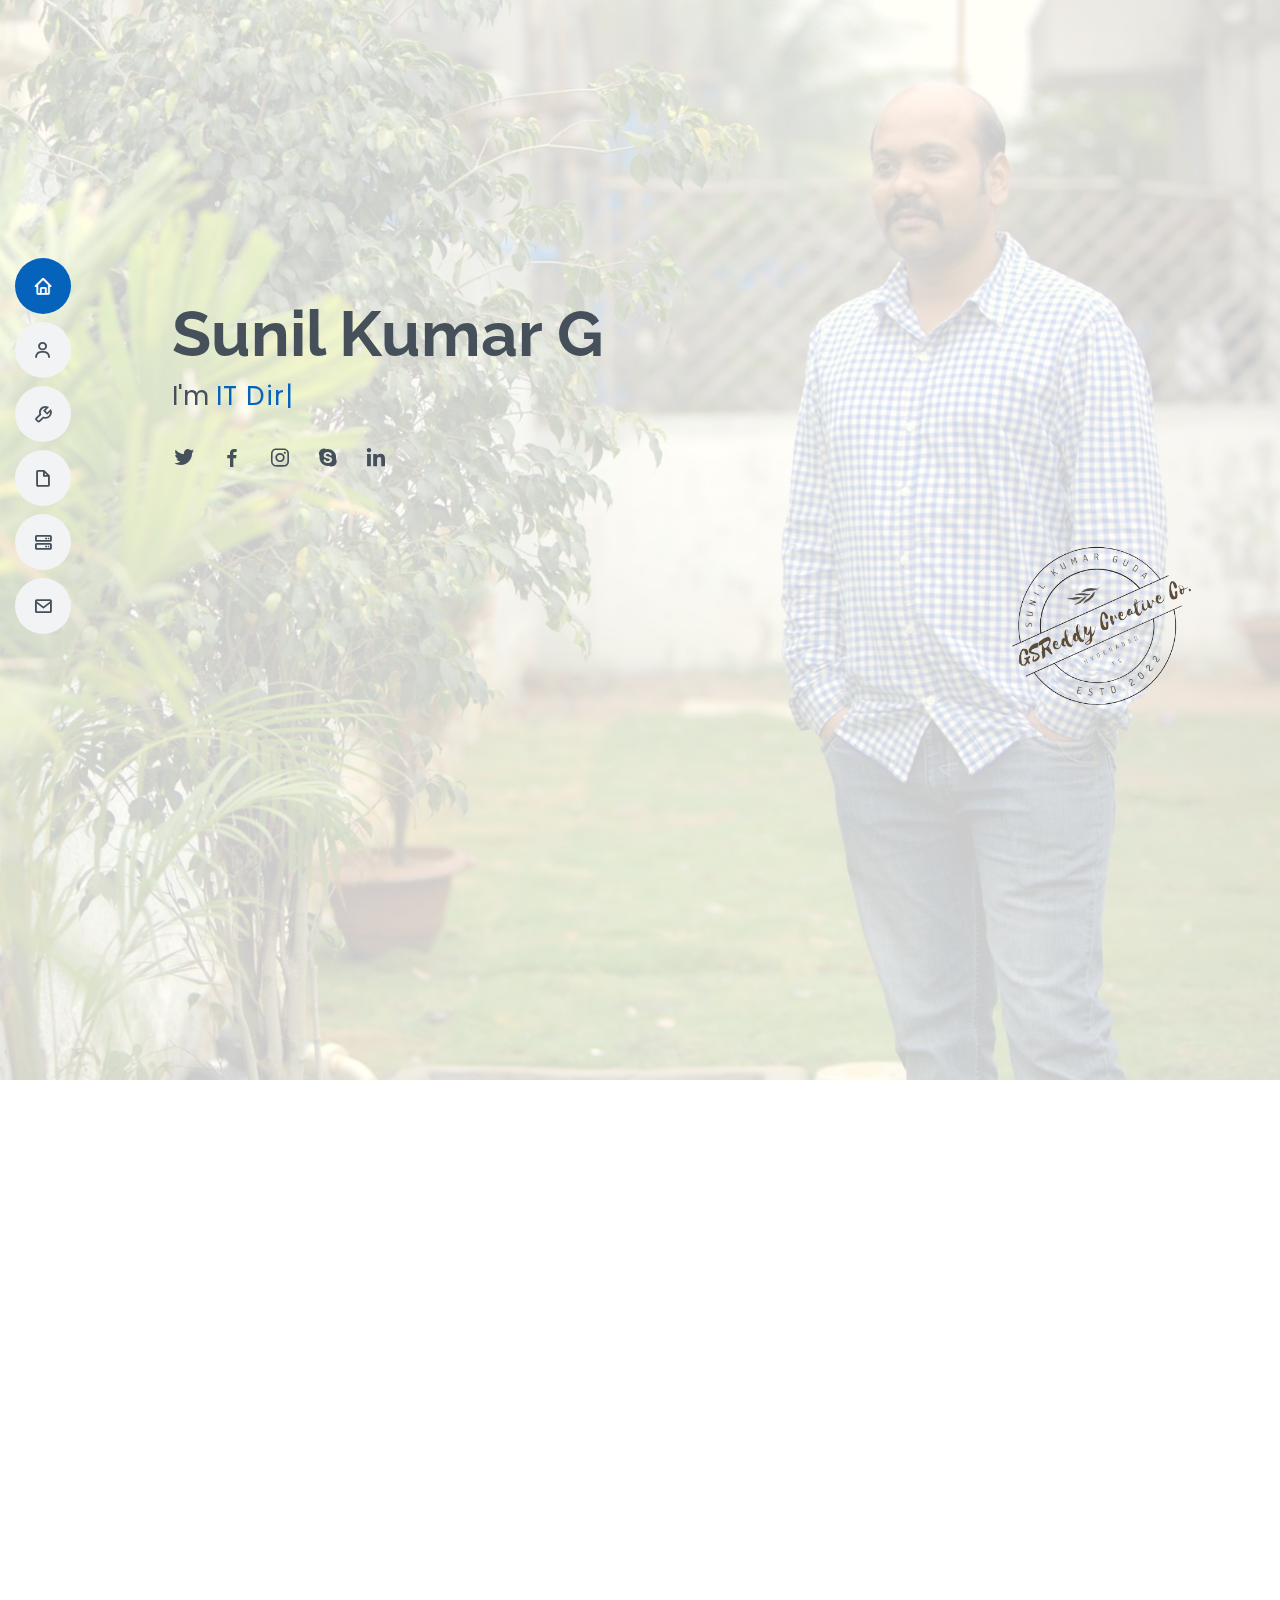
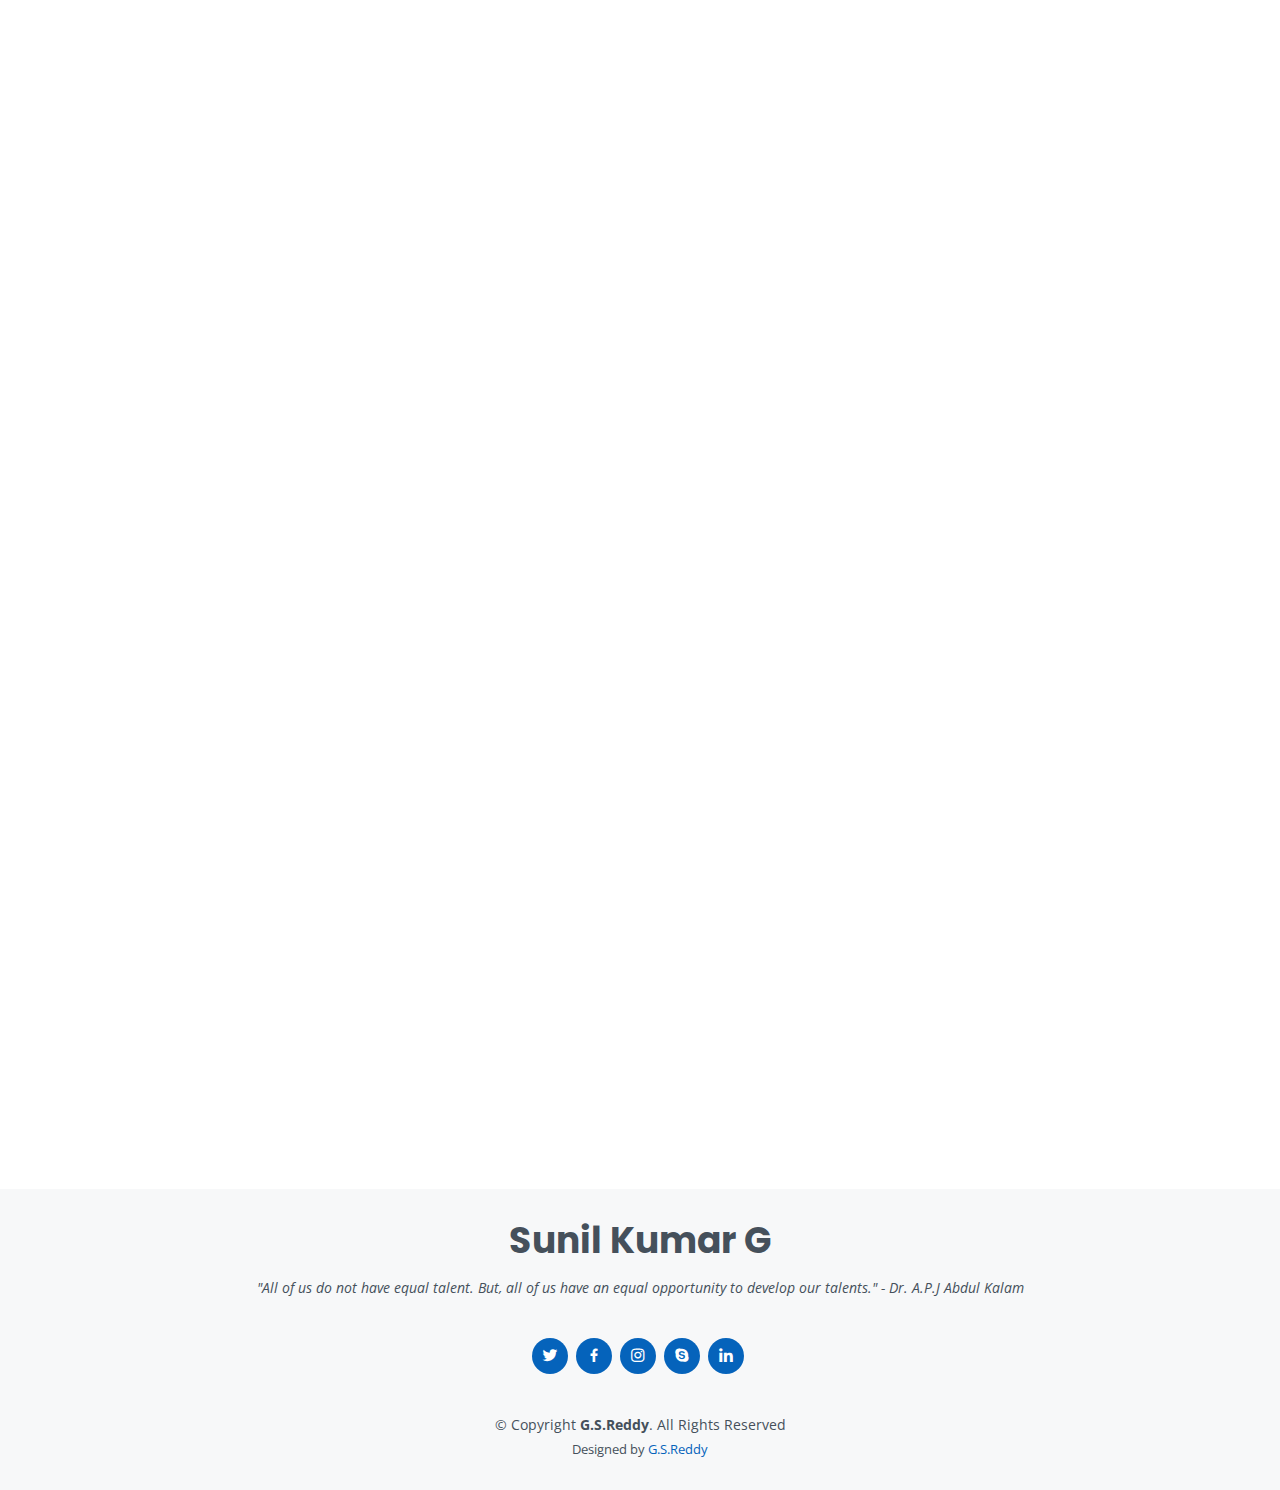
==== commit 2d113cf5: "Update index.html" ====
--- a/profile/index.html
+++ b/profile/index.html
@@ -684,7 +684,7 @@
   <footer id="footer">
     <div class="container">
       <h3>Sunil Kumar G</h3>
-      <p>Et aut eum quis fuga eos sunt ipsa nihil. Labore corporis magni eligendi fuga maxime saepe commodi placeat.</p>
+      <p>"All of us do not have equal talent. But, all of us have an equal opportunity to develop our talents." - Dr. A.P.J Abdul Kalam</p>
       <div class="social-links">
         <a href="#" class="twitter"><i class="bx bxl-twitter"></i></a>
         <a href="#" class="facebook"><i class="bx bxl-facebook"></i></a>
@@ -696,10 +696,6 @@
         &copy; Copyright <strong><span>G.S.Reddy</span></strong>. All Rights Reserved
       </div>
       <div class="credits">
-        <!-- All the links in the footer should remain intact. -->
-        <!-- You can delete the links only if you purchased the pro version. -->
-        <!-- Licensing information: [license-url] -->
-        <!-- Purchase the pro version with working PHP/AJAX contact form: https://bootstrapmade.com/free-html-bootstrap-template-my-resume/ -->
         Designed by <a href="https://www.gsxxxxx.com/">G.S.Reddy</a>
       </div>
     </div>
@@ -724,4 +720,4 @@
 
 </body>
 
-</html>+</html>
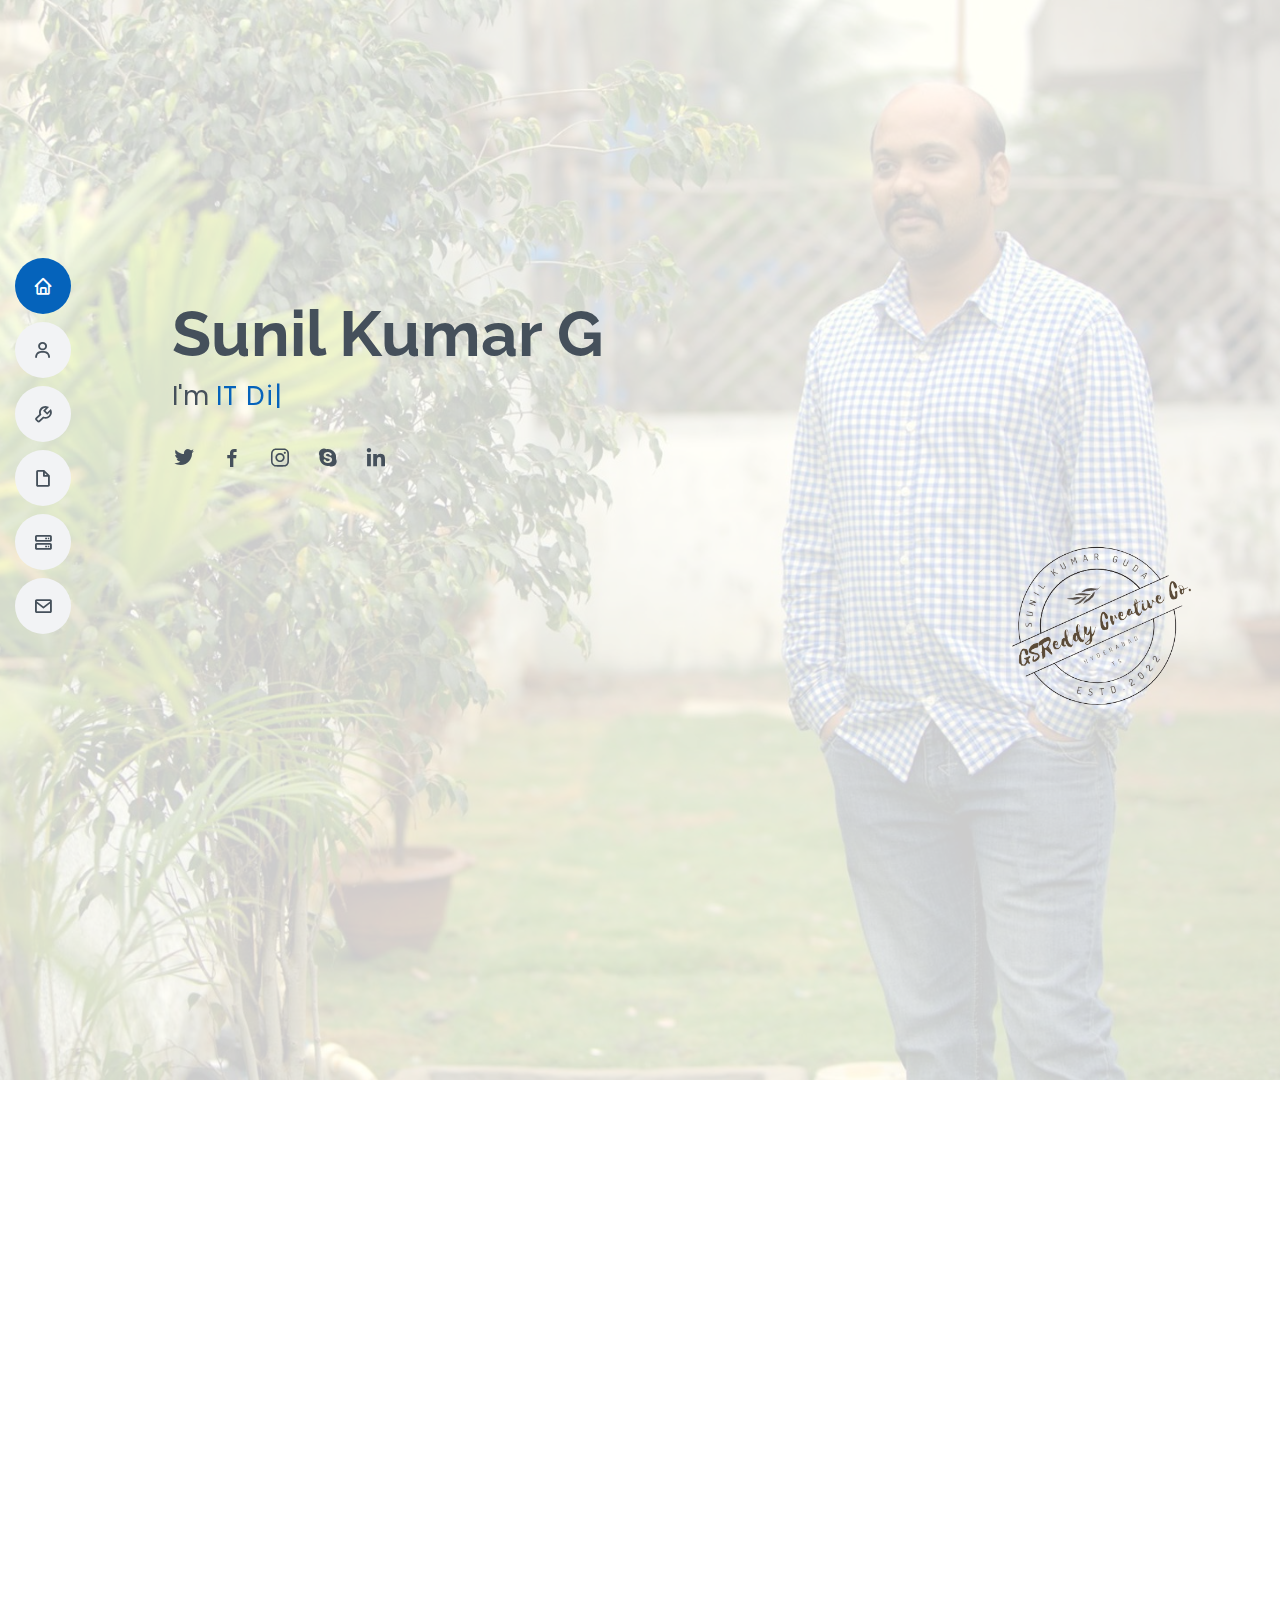
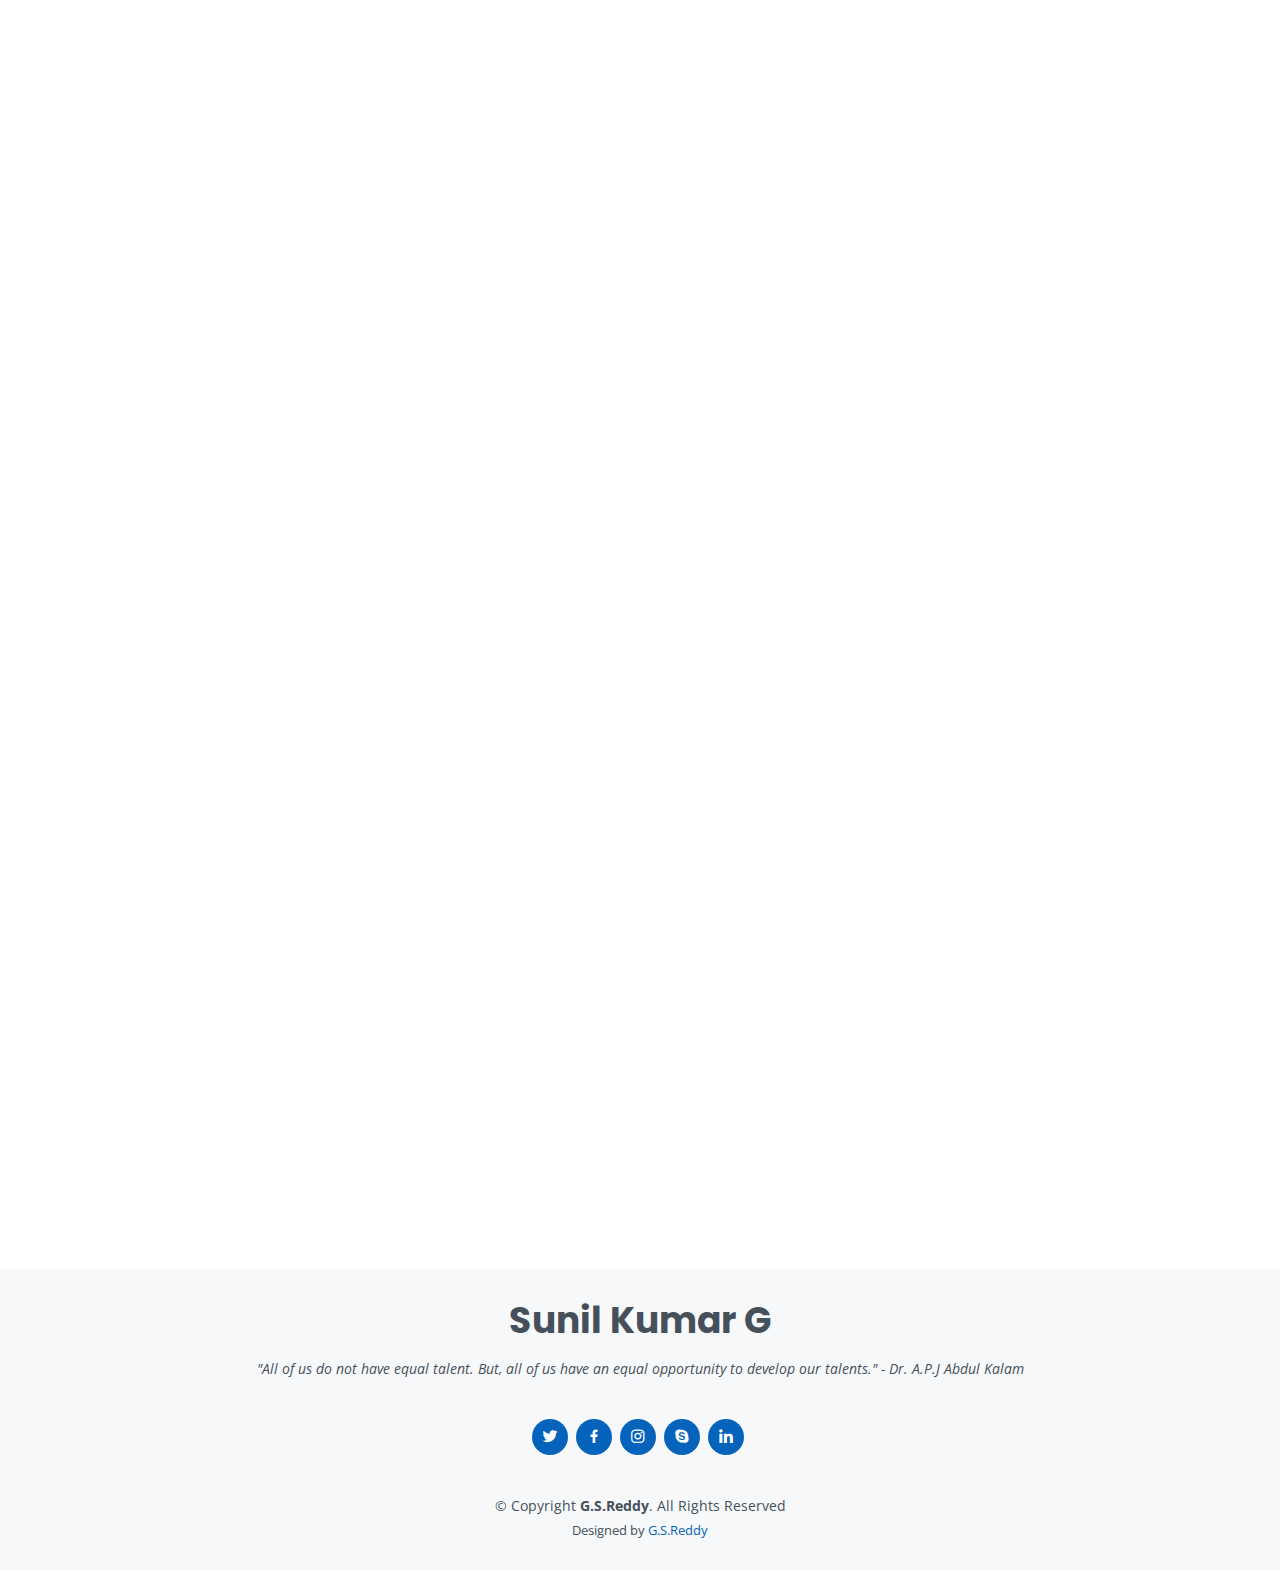
==== commit a6cee946: "Update index.html" ====
--- a/profile/index.html
+++ b/profile/index.html
@@ -278,7 +278,7 @@
           </div>
           <div class="col-lg-6">
             <h3 class="resume-title">Professional Experience</h3>
-            <div class="resume-item">
+            <!--div class="resume-item">
               <h4>Director - Information Technology</h4>
               <h5>2022 - Present</h5>
               <p><em>Confidential, Hyderabad, Telangana, India</em></p>
@@ -288,7 +288,8 @@
                 <li>Supervise the assessment of all graphic materials in order to ensure quality and accuracy of the design</li>
                 <li>Oversee the efficient use of production project budgets ranging from $2,000 - $25,000</li>
               </ul>
-            </div>
+            </div -->
+            
             <div class="resume-item">
               <h4>Technology Lead - Data Engineering</h4>
               <h5>2020 - Present</h5>
@@ -300,6 +301,19 @@
                 <li>Oversee the efficient use of production project budgets ranging from $2,000 - $25,000</li>
               </ul>
             </div>
+
+            <div class="resume-item">
+              <h4>Technology Lead - Data Engineering</h4>
+              <h5>2020 - Present</h5>
+              <p><em>Experion, New York, NY </em></p>
+              <ul>
+                <li>Lead in the design, development, and implementation of the graphic, layout, and production communication materials</li>
+                <li>Delegate tasks to the 7 members of the design team and provide counsel on all aspects of the project. </li>
+                <li>Supervise the assessment of all graphic materials in order to ensure quality and accuracy of the design</li>
+                <li>Oversee the efficient use of production project budgets ranging from $2,000 - $25,000</li>
+              </ul>
+            </div>
+            
             <div class="resume-item">
               <h4>Graphic design specialist</h4>
               <h5>2017 - 2018</h5>
@@ -671,6 +685,13 @@
               <div class="text-center"><button type="submit">Send Message</button></div>
             </form>
 
+            <form action="https://formspree.io/f/mzbwqklr" method="POST" role="form" class="php-email-form">
+            <label> Your email: <input type="email" name="email"> </label>
+            <label> Your message: <textarea name="message"></textarea> </label>
+            <!-- your other form fields go here -->
+            <button type="submit">Send</button>
+            </form> 
+            
           </div>
 
         </div>
